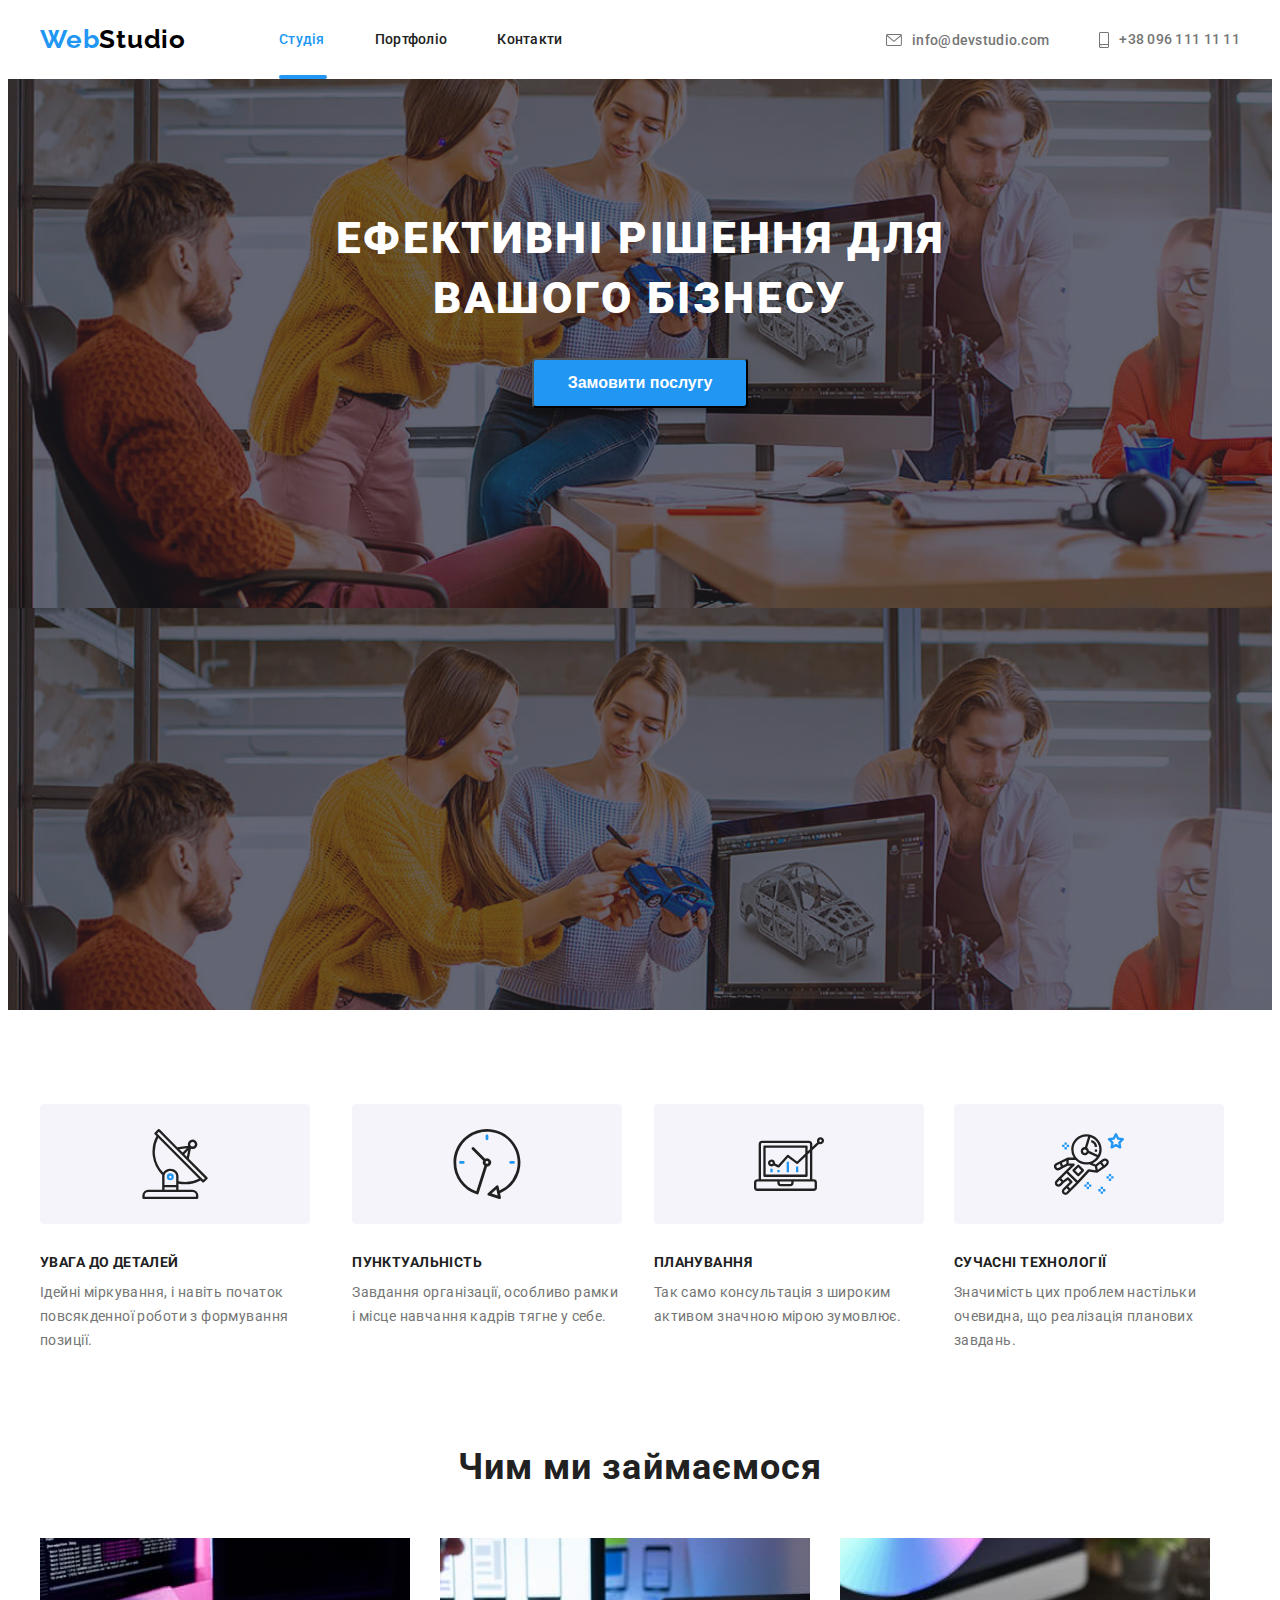
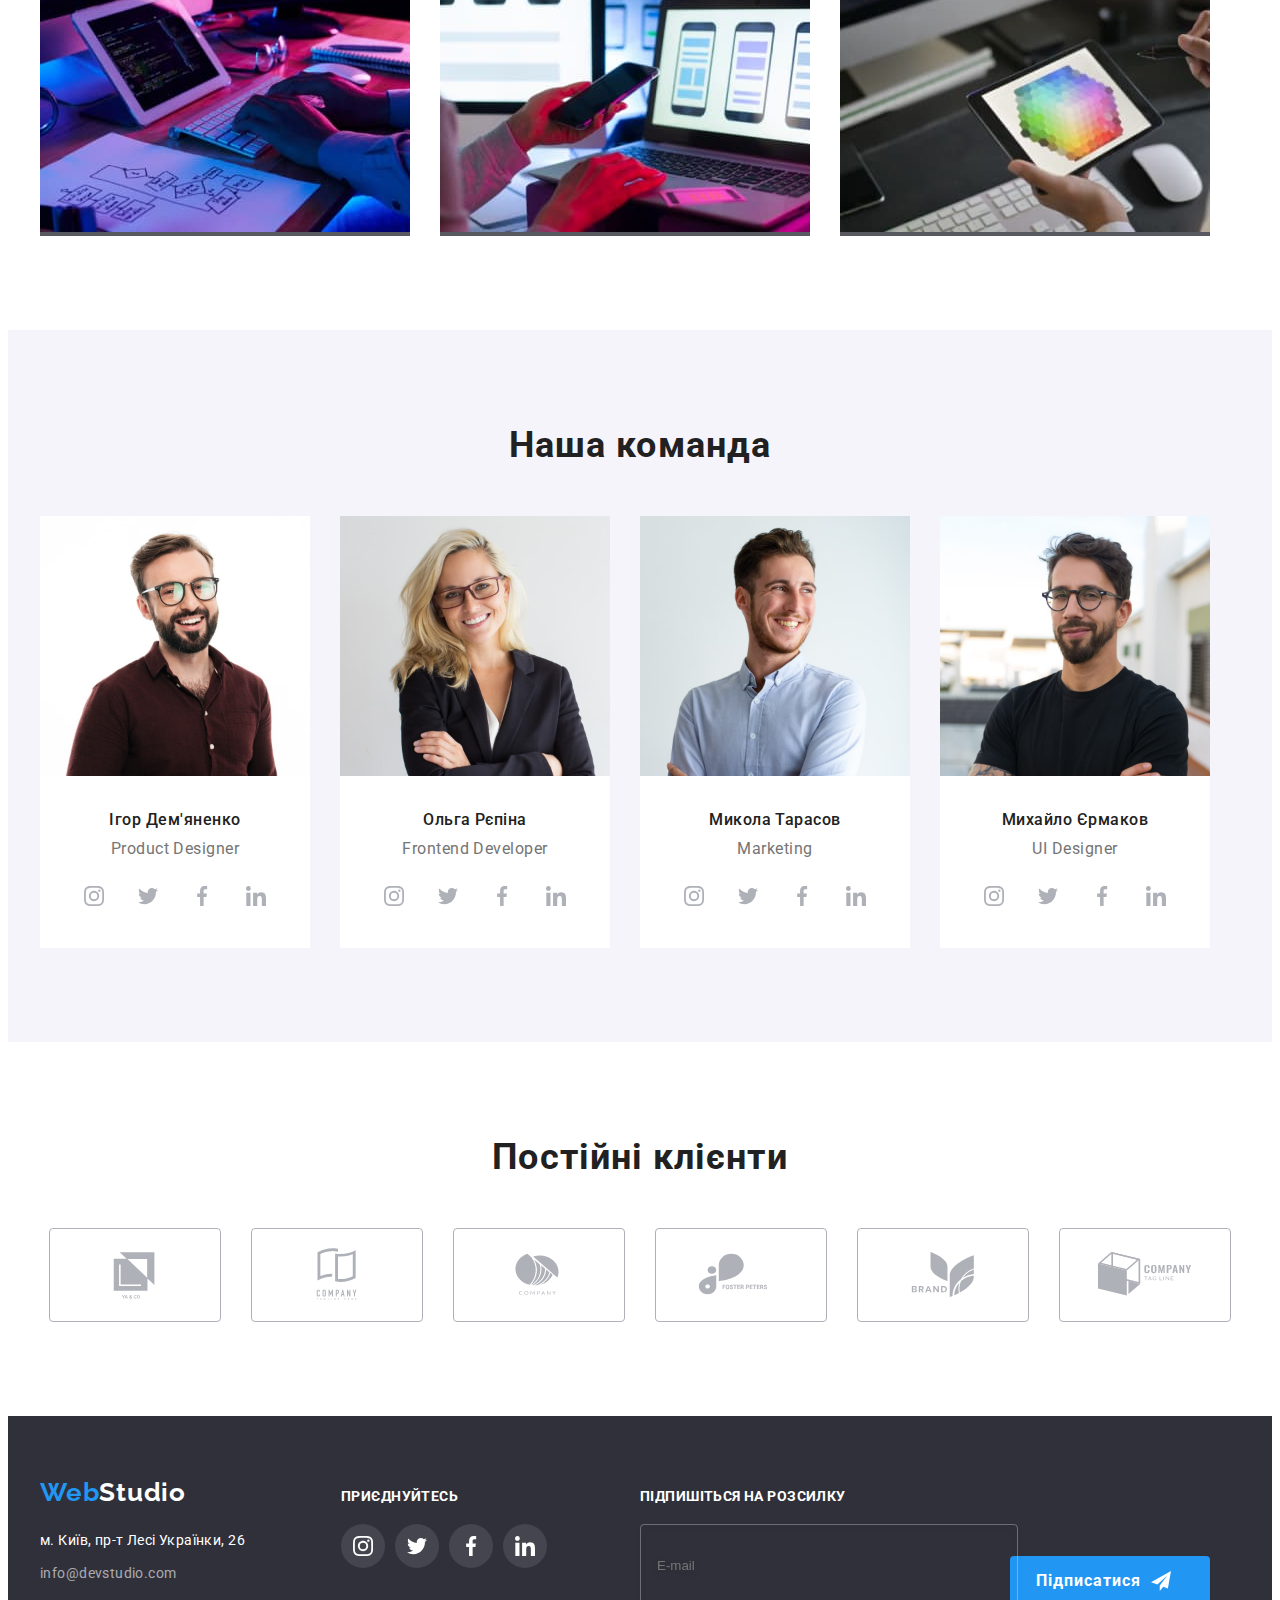
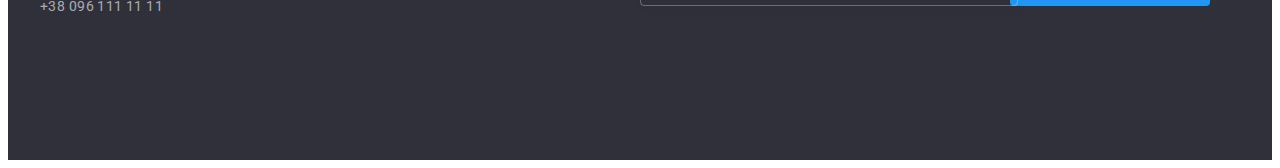
==== index.html @ cb913579 "modal form" ====
<!DOCTYPE html>
<html lang="uk">
<head>
    <meta charset="UTF-8">
    <meta http-equiv="X-UA-Compatible" content="IE=edge">
    <meta name="viewport" content="width=device-width, initial-scale=1.0">
        <title>Студія</title>
        <link rel="preconnect" href="https://fonts.googleapis.com">
        <link rel="preconnect" href="https://fonts.gstatic.com" crossorigin>
        <link href="https://fonts.googleapis.com/css2?family=Raleway:wght@700&family=Roboto:wght@400;500;700;900&display=swap" 
        rel="stylesheet">
        <!------- Modern normalize ------>
        <link rel="stylesheet" href="https://cdnjs.cloudflare.com/ajax/libs/modern-normalize/1.1.0/modern-normalize.min.css" integrity="sha512-wpPYUAdjBVSE4KJnH1VR1HeZfpl1ub8YT/NKx4PuQ5NmX2tKuGu6U/JRp5y+Y8XG2tV+wKQpNHVUX03MfMFn9Q==" crossorigin="anonymous" referrerpolicy="no-referrer" />
        <link rel="stylesheet" href="./css/style.css">
        
</head>
<body>
    <header class="general_container_header header">
        <div class="container">
                <div class="header_container"> 
                    <div class="logo_container"> 
                        <a class="logo" href="">Web<span class="logo_header">Studio</span></a>
                    </div>
                    <nav>
                        <ul class="nav_list">
                            <li class="header_nav_link"> 
                                <a href="./index.html" class="nav_link current">Студія</a></li>
                            <li class="header_nav_link">
                                <a href="./portfolio.html"class="nav_link">Портфоліо</a></li>
                            <li class="header_nav_link">
                                <a href=""class="nav_link">Контакти</a></li>
                        </ul>
                    </nav>
                        <div class="contact_container"> 
                            <a href="mailto:info@devstudio.com" class="header_mail">
                                <svg class="email_icon" width="16" height="12">
                                    <use href="./images/sssymbol-defs.svg#icon-envelopehover"><use/>
                                </svg>
                                info@devstudio.com</a>
                              <a href="tel:+380961111111" class="header_tel">
                                <svg class="smartphone_icon" width="10" height="16">
                                    <use href="./images/sssymbol-defs.svg#icon-smartphone"><use/>
                                  </svg>
                                  +38 096 111 11 11</a>
                        </div>
                </div>
        </div>
    </header>
    <main>
<section class="hero hero_section_container">
        <div class="container">
            <h1 class="hero_title">Ефективні рішення для вашого бізнесу</h1>
                <div class="container_hero_btn">
                    <button type="button" class="hero_btn" data-modal-open>Замовити послугу</button>
        </div>
    </div>
    </section>
    <section class="section_container_features">
        <div class="container">
            <h2 hidden>Особливості</h2>
                    <ul class="container_list_features" >
                    <li class="list hero_list">
                        <ul class="list">
                            <li class="icon_features_fon">
                        <svg class="icon_features" width="70" height="70">
                            <use href="./images/sssymbol-defs.svg#icon-antenna"><use/>
                          </svg>
                        </li>
                    </ul>
                            <h3 class="hero_catalogue">Увага до деталей</h3>
                            <p class="hero_description">Ідейні міркування, і навіть початок повсякденної роботи з формування позиції.</p>
                        </li>
                    <li class="list hero_list">
                        <ul class="list">
                            <li class="icon_features_fon">
                        <svg class="icon_features" width="70" height="70">
                            <use href="./images/sssymbol-defs.svg#icon-clock"><use/>
                          </svg>
                        </li>
                    </ul>
                        <h3 class="hero_catalogue">Пунктуальність</h3>
                        <p class="hero_description">Завдання організації, особливо рамки і місце навчання кадрів тягне у себе.</p>
                    </li>
                    <li class="list hero_list">
                        <ul class="list">
                            <li class="icon_features_fon">
                        <svg class="icon_features" width="70" height="70">
                            <use href="./images/sssymbol-defs.svg#icon-diagram"><use/>
                          </svg>
                        </li>
                        </ul>
                        <h3 class="hero_catalogue">Планування</h3>
                        <p class="hero_description">Так само консультація з широким активом значною мірою зумовлює.</p>
                    </li>
                    <li class="list hero_list">
                        <ul class="list">
                            <li class="icon_features_fon">
                        <svg class="icon_features" width="70" height="70">
                            <use href="./images/sssymbol-defs.svg#icon-astronaut"><use/>
                          </svg>
                        </li>
                    </ul>
                        <h3 class="hero_catalogue">Сучасні технології</h3>
                        <p class="hero_description">Значимість цих проблем настільки очевидна, що реалізація планових завдань.</p>
                    </li>
                </ul>
              </div>    
    </section>
    <section class="section_container">
        <div class="container">
                <h2 class="hero_work">Чим ми займаємося</h2>
            <ul class="list list_hero_work">
                <li class="list_hero_work_picture">
                   <div class="hero_work_thumb">
                    <img  src="./images/box_1.jpg" alt="Робочий процес" width="370" height="294">
                    <div class="overlay_studio"><p class="overlay_studio_text">Десктопні додатки</p></div>
                </div>
                </li>
                <li class="list_hero_work_picture">
                    <div class="hero_work_thumb">
                    <img src="./images/box_2.jpg" alt="Робочий процес" width="370" height="294">
                    <div class="overlay_studio"><p class="overlay_studio_text">Мобільні додатки</p></div>
                </div>
                </li>
                <li class="list_hero_work_picture">
                    <div class="hero_work_thumb">
                    <img src="./images/box_3.jpg" alt="Робочий процес" width="370" height="294">
                    <div class="overlay_studio"><p class="overlay_studio_text">Дизайнерські рішення</p></div>
                </div>
                </li>
            </ul>
        </div>
    </section>
<section class="section_container container_section_team">
    <div class="container container_team">
        <h2 class="hero_team">Наша команда</h2>
        <ul class="list list_hero_team">
            <li class="container_team_name">
                <img src="./images/img_1.jpg" alt="Працівник" width="270" height="260">
                <div class="container_about_team">
                    <h3 class="hero_team_name">Ігор Дем'яненко</h3>
                    <p class="hero_team_position">Product Designer</p>
                    <ul class="list social_network">
                        <li class="icon_soc">
                            <a class="social_link"
                            href="https://www.instagram.com"
                            target="_blank"
                            rel="noopener noreferrer"
                            aria-label="Instagram icon"
                            >
                            <svg class="socials_icon" width="20" height="20">
                                <use href="./images/sssymbol-defs.svg#icon-instagram"><use/>
                            </svg>
                        </a>
                    </li>
                    <li class="icon_soc">
                        <a class="social_link"
                            href="https://twitter.com/?lang=uk"
                            target="_blank"
                            rel="noopener noreferrer"
                            aria-label="Twitter icon"
                            >
                            <svg class="socials_icon" width="20" height="20"> 
                                <use href="./images/sssymbol-defs.svg#icon-twitter"><use/>
                            </svg>
                        </a>
                    </li>
                    <li class="icon_soc">
                        <a class="social_link"
                            href="https://www.facebook.com/campaign/landing.php?campaign_id=1600506847&extra_1=s%7Cc%7C303881997266%7Ce%7Catqc%20er%7C&placement=&creative=303881997266&keyword=atqc%20er&partner_id=googlesem&extra_2=campaignid%3D1600506847%26adgroupid%3D60825662376%26matchtype%3De%26network%3Dg%26source%3Dnotmobile%26search_or_content%3Ds%26device%3Dc%26devicemodel%3D%26adposition%3D%26target%3D%26targetid%3Dkwd-309614322922%26loc_physical_ms%3D9061016%26loc_interest_ms%3D%26feeditemid%3D%26param1%3D%26param2%3D&gclid=CjwKCAiA9qKbBhAzEiwAS4yeDVykRVFYwx1C5_49Tey_Y1slBAY74cSh2taEJXi-N8TJd7tq7RgyiRoCDEwQAvD_BwE"
                            target="_blank"
                            rel="noopener noreferrer"
                            aria-label="Facebook icon"
                            >
                            <svg class="socials_icon" width="20" height="20">
                                <use href="./images/sssymbol-defs.svg#icon-facebook"><use/>
                            </svg>
                        </a>
                    </li>
                    <li class="icon_soc">
                    <a class="social_link"
                            href="https://ua.linkedin.com"
                            target="_blank"
                            rel="noopener noreferrer"
                            aria-label="Linkedin icon"
                            >
                            <svg class="socials_icon" width="20" height="20">
                                <use href="./images/sssymbol-defs.svg#icon-linkedin"><use/>
                            </svg>
                        </a>
                     </li>
                </ul>
                </div>
            </li>
            <li class="container_team_name">
                <img src="./images/img_2.jpg" alt="Працівник" width="270" height="260">
                <div class="container_about_team">
                    <h3 class="hero_team_name">Ольга Рєпіна</h3>
                    <p class="hero_team_position">Frontend Developer</p>
                    <ul class="list social_network">
                        <li class="icon_soc">
                            <a class="social_link"
                                href="https://www.instagram.com"
                                target="_blank"
                                rel="noopener noreferrer"
                                aria-label="Instagram icon"
                                >
                                <svg class="socials_icon" width="20" height="20">
                                    <use href="./images/sssymbol-defs.svg#icon-instagram"><use/>
                                </svg>
                            </a>
                        </li>
                        <li class="icon_soc">
                            <a class="social_link"
                                href="https://twitter.com/?lang=uk"
                                target="_blank"
                                rel="noopener noreferrer"
                                aria-label="Twitter icon"
                                >
                                <svg class="socials_icon" width="20" height="20"> 
                                    <use href="./images/sssymbol-defs.svg#icon-twitter"><use/>
                                </svg>
                            </a>
                        </li>
                        <li class="icon_soc">
                            <a class="social_link"
                                href="https://www.facebook.com/campaign/landing.php?campaign_id=1600506847&extra_1=s%7Cc%7C303881997266%7Ce%7Catqc%20er%7C&placement=&creative=303881997266&keyword=atqc%20er&partner_id=googlesem&extra_2=campaignid%3D1600506847%26adgroupid%3D60825662376%26matchtype%3De%26network%3Dg%26source%3Dnotmobile%26search_or_content%3Ds%26device%3Dc%26devicemodel%3D%26adposition%3D%26target%3D%26targetid%3Dkwd-309614322922%26loc_physical_ms%3D9061016%26loc_interest_ms%3D%26feeditemid%3D%26param1%3D%26param2%3D&gclid=CjwKCAiA9qKbBhAzEiwAS4yeDVykRVFYwx1C5_49Tey_Y1slBAY74cSh2taEJXi-N8TJd7tq7RgyiRoCDEwQAvD_BwE"
                                target="_blank"
                                rel="noopener noreferrer"
                                aria-label="Facebook icon"
                                >
                                <svg class="socials_icon" width="20" height="20">
                                    <use href="./images/sssymbol-defs.svg#icon-facebook"><use/>
                                </svg>
                            </a>
                        </li>
                        <li class="icon_soc">
                        <a class="social_link"
                                href="https://ua.linkedin.com"
                                target="_blank"
                                rel="noopener noreferrer"
                                aria-label="Linkedin icon"
                                >
                                <svg class="socials_icon" width="20" height="20">
                                    <use href="./images/sssymbol-defs.svg#icon-linkedin"><use/>
                                </svg>
                            </a>
                     </li>
                </ul>
                </div>
            </li>
            <li class="container_team_name">
                <img src="./images/img_3.jpg" alt="Працівник" width="270" height="260">
                    <div class="container_about_team">
                        <h3 class="hero_team_name">Микола Тарасов</h3>
                        <p class="hero_team_position">Marketing</p>
                        <ul class="list social_network">
                            <li class="icon_soc">
                                <a class="social_link"
                                href="https://www.instagram.com"
                                target="_blank"
                                rel="noopener noreferrer"
                                aria-label="Instagram icon"
                                >
                                <svg class="socials_icon" width="20" height="20">
                                    <use href="./images/sssymbol-defs.svg#icon-instagram"><use/>
                                </svg>
                            </a>
                        </li>
                        <li class="icon_soc">
                            <a class="social_link"
                                href="https://twitter.com/?lang=uk"
                                target="_blank"
                                rel="noopener noreferrer"
                                aria-label="Twitter icon"
                                >
                                <svg class="socials_icon" width="20" height="20"> 
                                    <use href="./images/sssymbol-defs.svg#icon-twitter"><use/>
                                </svg>
                            </a>
                        </li>
                        <li class="icon_soc">
                            <a class="social_link"
                                href="https://www.facebook.com/campaign/landing.php?campaign_id=1600506847&extra_1=s%7Cc%7C303881997266%7Ce%7Catqc%20er%7C&placement=&creative=303881997266&keyword=atqc%20er&partner_id=googlesem&extra_2=campaignid%3D1600506847%26adgroupid%3D60825662376%26matchtype%3De%26network%3Dg%26source%3Dnotmobile%26search_or_content%3Ds%26device%3Dc%26devicemodel%3D%26adposition%3D%26target%3D%26targetid%3Dkwd-309614322922%26loc_physical_ms%3D9061016%26loc_interest_ms%3D%26feeditemid%3D%26param1%3D%26param2%3D&gclid=CjwKCAiA9qKbBhAzEiwAS4yeDVykRVFYwx1C5_49Tey_Y1slBAY74cSh2taEJXi-N8TJd7tq7RgyiRoCDEwQAvD_BwE"
                                target="_blank"
                                rel="noopener noreferrer"
                                aria-label="Facebook icon"
                                >
                                <svg class="socials_icon" width="20" height="20">
                                    <use href="./images/sssymbol-defs.svg#icon-facebook"><use/>
                                </svg>
                            </a>
                        </li>
                        <li class="icon_soc">
                        <a class="social_link"
                                href="https://ua.linkedin.com"
                                target="_blank"
                                rel="noopener noreferrer"
                                aria-label="Linkedin icon"
                                >
                                <svg class="socials_icon" width="20" height="20">
                                    <use href="./images/sssymbol-defs.svg#icon-linkedin"><use/>
                                </svg>
                            </a>
                         </li>
                    </ul>
                    </div>
            </li>
            <li class="container_team_name">
                <img src="./images/img_4.jpg" alt="Працівник" width="270" height="260">
                <div class="container_about_team">
                    <h3 class="hero_team_name">Михайло Єрмаков</h3>
                    <p class="hero_team_position">UI Designer</p>
                    <ul class="list social_network">
                        <li class="icon_soc">
                            <a class="social_link"
                                href="https://www.instagram.com"
                                target="_blank"
                                rel="noopener noreferrer"
                                aria-label="Instagram icon"
                                >
                                <svg class="socials_icon" width="20" height="20">
                                    <use href="./images/sssymbol-defs.svg#icon-instagram"><use/>
                                </svg>
                            </a>
                        </li>
                        <li class="icon_soc">
                            <a class="social_link"
                                href="https://twitter.com/?lang=uk"
                                target="_blank"
                                rel="noopener noreferrer"
                                aria-label="Twitter icon"
                                >
                                <svg class="socials_icon" width="20" height="20"> 
                                    <use href="./images/sssymbol-defs.svg#icon-twitter"><use/>
                                </svg>
                            </a>
                        </li>
                        <li class="icon_soc">
                            <a class="social_link"
                                href="https://www.facebook.com/campaign/landing.php?campaign_id=1600506847&extra_1=s%7Cc%7C303881997266%7Ce%7Catqc%20er%7C&placement=&creative=303881997266&keyword=atqc%20er&partner_id=googlesem&extra_2=campaignid%3D1600506847%26adgroupid%3D60825662376%26matchtype%3De%26network%3Dg%26source%3Dnotmobile%26search_or_content%3Ds%26device%3Dc%26devicemodel%3D%26adposition%3D%26target%3D%26targetid%3Dkwd-309614322922%26loc_physical_ms%3D9061016%26loc_interest_ms%3D%26feeditemid%3D%26param1%3D%26param2%3D&gclid=CjwKCAiA9qKbBhAzEiwAS4yeDVykRVFYwx1C5_49Tey_Y1slBAY74cSh2taEJXi-N8TJd7tq7RgyiRoCDEwQAvD_BwE"
                                target="_blank"
                                rel="noopener noreferrer"
                                aria-label="Facebook icon"
                                >
                                <svg class="socials_icon" width="20" height="20">
                                    <use href="./images/sssymbol-defs.svg#icon-facebook"><use/>
                                </svg>
                            </a>
                        </li>
                        <li class="icon_soc">
                        <a class="social_link"
                                href="https://ua.linkedin.com"
                                target="_blank"
                                rel="noopener noreferrer"
                                aria-label="Linkedin icon"
                                >
                                <svg class="socials_icon" width="20" height="20">
                                    <use href="./images/sssymbol-defs.svg#icon-linkedin"><use/>
                                </svg>
                            </a>
                     </li>
                    </ul>
                </div>  
            </li>
        </ul>
    </div>
</section>
<section class="container hero_section_container">
    <div>
    <h2 class="hero_team">Постійні клієнти</h2>
    <ul class="partners">
        <li class="list">
            <a class="partners_fon" href="">
            <svg class="socials_icon" width="106" height="60">
                <use href="./images/sssymbol-defs.svg#icon-Logo"><use/>
            </svg>
        </a>
        </li>
        <li class="list">
            <a class="partners_fon" href="">
            <svg class="socials_icon" width="106" height="60">
                <use href="./images/sssymbol-defs.svg#icon-Logob"><use/>
            </svg>
        </a>
        </li>
        <li class="list">
            <a class="partners_fon" href="">
            <svg class="socials_icon" width="106" height="60">
                <use href="./images/sssymbol-defs.svg#icon-Logoc"><use/>
            </svg>
        </a>
        </li>
        <li class="list">
            <a class="partners_fon" href="">
            <svg class="socials_icon" width="106" height="60">
                <use href="./images/sssymbol-defs.svg#icon-Logoy"><use/>
            </svg>
        </a>
        </li>
        <li class="list">
            <a class="partners_fon" href="">
            <svg class="socials_icon" width="106" height="60">
                <use href="./images/sssymbol-defs.svg#icon-Logod"><use/>
            </svg>
        </a>
        </li>
        <li class="list">
            <a class="partners_fon" href="">
            <svg class="socials_icon" width="106" height="60">
                <use href="./images/sssymbol-defs.svg#icon-Logoe"><use/>
            </svg>
        </a>
        </li>
    </ul>
</div>
</section>
    </main>
        <footer class="footer footer_container">
            <div class="container">
            <div class="container_socials">
                <div>
                        <div class="logo_container_footer"> 
                    <a href class="logo_footer">Web<span class="logo_footer_part">Studio</span></a>
                        </div>
                    <address>
                        <ul class="footer_adress">
                            <li class="list part_adress_li">
                                    <a class="adress list" href="https://goo.gl/maps/mPQvmjuRFqu8Kfpr9" target="_blank" 
                                    rel="noopener noreferrer nofollow"
                                    >м. Київ, пр-т Лесі Українки, 26</a>
                            </li>
                            <li class="list part_adress_li">
                                    <a class="footer_header_mail" href="mailto:info@devstudio.com">info@devstudio.com</a>
                            </li>
                                    <li class="list">
                                        <a class="footer_header_tel" href="tel:+380961111111">+38 096 111 11 11</a>
                            </li> 
                        </ul>
                    </address>
                    </div>
                        <div class="container_socials_network">
                            <p class="footer_socials">Приєднуйтесь</p>
                                <ul class="list social_network">
                                    <li class="icon_soc">
                                        <a class="social_link_footer"
                                            href="https://www.instagram.com"
                                            target="_blank"
                                            rel="noopener noreferrer"
                                            aria-label="Instagram icon"
                                            >
                                            <svg class="socials_icon_footer" width="20" height="20">
                                                <use href="./images/sssymbol-defs.svg#icon-instagram"><use/>
                                            </svg>
                                        </a>
                                    </li>
                                    <li class="icon_soc">
                                        <a class="social_link_footer"
                                            href="https://twitter.com/?lang=uk"
                                            target="_blank"
                                            rel="noopener noreferrer"
                                            aria-label="Twitter icon"
                                            >
                                            <svg class="socials_icon_footer" width="20" height="20"> 
                                                <use href="./images/sssymbol-defs.svg#icon-twitter"><use/>
                                            </svg>
                                        </a>
                                    </li>
                                    <li class="icon_soc">
                                        <a class="social_link_footer"
                                            href="https://www.facebook.com/campaign/landing.php?campaign_id=1600506847&extra_1=s%7Cc%7C303881997266%7Ce%7Catqc%20er%7C&placement=&creative=303881997266&keyword=atqc%20er&partner_id=googlesem&extra_2=campaignid%3D1600506847%26adgroupid%3D60825662376%26matchtype%3De%26network%3Dg%26source%3Dnotmobile%26search_or_content%3Ds%26device%3Dc%26devicemodel%3D%26adposition%3D%26target%3D%26targetid%3Dkwd-309614322922%26loc_physical_ms%3D9061016%26loc_interest_ms%3D%26feeditemid%3D%26param1%3D%26param2%3D&gclid=CjwKCAiA9qKbBhAzEiwAS4yeDVykRVFYwx1C5_49Tey_Y1slBAY74cSh2taEJXi-N8TJd7tq7RgyiRoCDEwQAvD_BwE"
                                            target="_blank"
                                            rel="noopener noreferrer"
                                            aria-label="Facebook icon"
                                            >
                                            <svg class="socials_icon_footer" width="20" height="20">
                                                <use href="./images/sssymbol-defs.svg#icon-facebook"><use/>
                                            </svg>
                                        </a>
                                    </li>
                                    <li class="icon_soc">
                                        <a class="social_link_footer"
                                            href="https://ua.linkedin.com"
                                            target="_blank"
                                            rel="noopener noreferrer"
                                            aria-label="Linkedin icon"
                                            >
                                            <svg class="socials_icon_footer" width="20" height="20">
                                                <use href="./images/sssymbol-defs.svg#icon-linkedin"><use/>
                                            </svg>
                                        </a>
                                    </li>
                                </ul>
                        </div>
                   
                <div class="subscription_thumb_footer">
                    <p class="subscription">Підпишіться на розсилку</p>
                    <div class="subscription_form">
                    <form  name="subscription_email_footer" autocomplete="on">
                        <div class="subscription_form_label">
                            <label class="subscription_form_field">
                                <input class="form_email" 
                                type="email" name="E-mail" 
                                placeholder="E-mail">
                        <button type="button" class="btn_subscription" data-modal-open>Підписатися
                            <a class="icon_footer_btn_link">
                                            <svg class="icon_footer_btn" width="20" height="20">
                                                <use href="./images/sssymbol-defs.svg#-iconicon-send"><use/>
                                            </svg>
                                        </a> 
                        </button>
                    </label>
                       </div>
                    </form>
                </div>
                </div>
            </div>
        </div> 
        </footer>
         <!-- Modal window -->
       <div class="backdrop is-hidden" data-modal>
        <div class="modal"><button class="modal-btn" data-modal-close>
            <svg class="footer-icon" width="24" height="24">
                <use href="./images/sssymbol-defs.svg#-iconclose-black-18dp-2-1"></use>
            </svg>
        </button>
        <strong class="title-modal-form">Залиште свої дані, ми вам передзвонимо</strong>
        <form class="modal-form" name="modal-form">
            <div class="modal-form-group" role="group">
                <label class="modal-form-label" for="user_name">Ім'я</label>
                    <div class="modal-form-wrapper">
                        <input class="modal-form-field" type="text" name="user_name" id="user_name">
                            <svg class="modal-form-field-icon" width="18" height="18">
                                <use href="./images/sssymbol-defs.svg#-iconperson-black-18dp-1"><use/>
                            </svg>
                    </div>
                    <label class="modal-form-label" for="user_phone">Телефон</label>
                    <div class="modal-form-wrapper">
                        <input class="modal-form-field" type="tel" name="user_phone" id="user_phone">
                        <svg class="modal-form-field-icon" width="18" height="18">
                            <use href="./images/sssymbol-defs.svg#-iconphone-black-18dp-1"><use/>
                        </svg>
                    </div>
                    <label class="modal-form-label" for="user_mail">Пошта</label>
                    <div class="modal-form-wrapper">
                        <input class="modal-form-field" type="mail" name="user_mail" id="user_mail">
                        <svg class="modal-form-field-icon" width="18" height="18">
                            <use href="./images/sssymbol-defs.svg#-iconemail-black-18dp-1"><use/>
                        </svg>
                    </div>
                    <label class="modal-form-label" for="user_message">Коментар</label>
                    <textarea class="modal-form-message" name="user_message" id="user_message" cols="30" rows="10"></textarea>
            </div>
            <div class="modal-group-agreement" role="group">
                <input class="form-checkbox" type="checkbox" id="user_agreement">
            <div class="modal-form-agreement" role="group">
                <label class="modal-form-agreement-discription" for="user_agreement">Погоджуюся з розсилкою та приймаю <a class="modal-form-agreement-link" href="">Умови договору</a> </label>
            </div>
      
            <button type="submit" class="modal-form-btn">Відправити</button>
   
        </form>
    </div>
       </div>
       <body>
        <!-- Вся твоя розмітка, включно з розміткою модалки -->
      
        <!-- Ставимо перед закриваючим тегом body -->
        <script src="./js/modal.js"></script>
      </body>
</html>
---- css/style.css ----
:root {
    --main-title-color: #FFFFFF;
    --button-color: #2196F3;
    --secondary-button-color: #F5F4FA;
    --secondary-title-color: #757575;
    --hero-background: #2F303A;
    --hero-catalogue: #212121;
    --footer-color:rgba(255, 255, 255, 0.6);
    --main-color:#000000;
}
body {
    font-family: 'Raleway', sans-serif;
    font-family: 'Roboto', sans-serif;
}
.container {
    width: 1200px;
    padding-right: 15px;
    padding-left: 15px;
    margin-left: auto;
    margin-right: auto;
}
.logo {
    font-family: 'Raleway';
    font-weight: 700;
    font-size: 26px;
    line-height: calc(31/26);
    letter-spacing: 0.03em;
    color: var(--button-color);
    text-decoration: none;
}
.logo_header {
    color: var(--main-color);
    text-decoration: none;
    align-items: center;
}
.logo_container {
    display: flex;
    align-items: center;
    margin-right: 93px;
    margin-left: 0;

}
h1,
h2, 
h3,
h4, 
h5, 
h6, 
p {
margin: 0;
}
ul {
    margin: 0;
    border: 0;
}
.nav_list {
    display: flex;
    align-items: center;
    gap: 50px;
    font-weight: 500;
    font-size: 14px;
    line-height: 1.14;
    letter-spacing: 0.02em;
    color: var(--hero-catalogue);
    list-style: none;
    text-decoration: none;
    margin: 0;
    padding-left: 0;

}
.nav_item {
    font-weight: 500;
    font-size: 14px;
    line-height: 1.14;
    letter-spacing: 0.02em;
    color: var(--hero-catalogue);
    list-style: none;
    text-decoration: none;
    margin: 0;
    border: 0;
}
.nav_link {
    font-weight: 500;
    font-size: 14px;
    line-height: 1.14;
    letter-spacing: 0.02em;
    color: var(--hero-catalogue);
    list-style: none;
    text-decoration: none;
    margin: 0;
    position: relative;
    transition-property: color;
    transition-duration: 250ms;
    transition-timing-function: cubic-bezier(0.4, 0, 0.2, 1);
    transition-delay: 0ms;
}
.nav_link:hover, .nav_link:focus {
    color: var(--button-color);
}
.current {
    position: relative;
    color: #2196F3;
}
.current::after {
    content: '';
    position: absolute;
    left: 0;
    bottom: -32px;
    display: block;
    width: 106%;
    height: 4px;
    border-radius: 2px;
    background-color: #2196F3;
    transition-property: transform, opacity;
    transition-duration: 250ms;
    transition-timing-function: cubic-bezier(0.4, 0, 0.2, 1);
    transition-delay: 0ms;
}
.link_prtfl:visited::before {
    content: '';
    position: absolute;
    left: 50%;
    margin-top: 28px;
    transform: translateX(-50%) scaleX(0.3);
  
    width: 106%;
    height: 4px;
    border-radius: 2px;
    background-color: #2196F3;
}
.header_tel {
    font-weight: 500;
    font-size: 14px;
    line-height: 1.14;
    letter-spacing: 0.02em;
    color: var(--secondary-title-color);
    text-decoration: none;
    display: flex;
    align-items: center;
    gap: 10px;
    transition-property: color;
    transition-duration: 250ms;
    transition-timing-function: cubic-bezier(0.4, 0, 0.2, 1);
    transition-delay: 0ms;
}
.header_mail {
    font-weight: 500;
    font-size: 14px;
    line-height: calc(16/14);
    letter-spacing: 0.02em;
    color: var(--secondary-title-color);
    text-decoration: none;
    display: flex;
    align-items: center;
    gap: 10px;
    transition-property: color;
    transition-duration: 250ms;
    transition-timing-function: cubic-bezier(0.4, 0, 0.2, 1);
    transition-delay: 0ms;
}
.header_mail:hover, .header_mail:focus {
    color: var(--button-color);
}

.header_tel:hover, .header_tel:focus {
        color: var(--button-color);
    }
.contact_container {
    display: flex;
    align-items: center;
    margin-left: auto;
    gap: 50px;
    align-items: left;
}
.general_container_header {
    padding-top: 24px;
    padding-bottom: 24px;
    display: flex;
    align-items: center;
}
.header_container {
    display: flex;
    align-items: center;
}
.header {
    position: fixed;
    top: 0;
    left: 0;
    width: 100%;
    background-color: var(--main-title-color);
    z-index: 10;
}


/*Hero section*/

.hero_section_container {
    padding-top: 94px;
    padding-bottom: 94px;
}
.hero_btn { 
    min-width: 216px;
    min-height: 50px;
    font-family: 'Roboto' sans-serif;
    font-weight: 700;
    font-size: 16px;
    line-height: calc(30/16);
    display: flex;
    text-align: center;
    align-items: center;
    color: var(--main-title-color);
    background: var(--button-color);
    box-shadow: 0px 4px 4px rgba(0, 0, 0, 0.25);
    border-radius: 4px;
    cursor: pointer;
    display: block;
    margin: 0 auto;
    transition-property: color border;
    transition-duration: 250ms;
    transition-timing-function: cubic-bezier(0.4, 0, 0.2, 1);
    transition-delay: 0ms;
}
.hero_btn:hover, .hero_btn:focus  {
    border-color: var(--main-title-color);
    color: var(--main-title-color);
}
.hero_btn:hover, .hero_btn:focus {
    box-shadow: 0px 4px 4px 0px rgba(0, 0, 0, 0.25); 
}
.hero {
    background: var(--hero-background);
    padding: 200px 0;
    max-width: 1600px;
    height: 602px;
    margin-left: auto;
    margin-right: auto;
    background-image: 
    url('../images/img_general.jpg');
    background-position: center;
    background: rgb(47,48,58);
    background-image: linear-gradient(rgba(47,48,58,0.4),rgba(47,48,58,0.4)), url(../images/Img_general.jpg);
}
.hero_title {
    font-weight: 900;
    font-size: 44px;
    line-height: calc(60/44);
    text-align: center;
    letter-spacing: 0.06em;
    text-transform: uppercase;
    color: var(--main-title-color);
    margin-right: 237px;
    margin-left: 237px;
    margin-bottom: 30px;
}


/*----------Section Features---------------*/
.section_container_features {
    padding-top: 94px;
    padding-bottom: 0;
}
.hero_list {
    min-width: 270px;
    align-content: flex-start;
}
.hero_catalogue {
    margin-bottom: 10px;
    font-weight: 700;
    font-size: 14px;
    line-height: calc(16/14);
    letter-spacing: 0.03em;
    text-transform: uppercase;
    color: var(--hero-catalogue)
}
    
.container_list_features { 
    display: flex;
    justify-content: space-between;
    gap: 30px;
    padding-left: 0;
}

.hero_description {
    font-weight: 400;
    font-size: 14px;
    line-height: calc(24/14);
    letter-spacing: 0.03em;
    color: var(--secondary-title-color);
}
/*--------Section work process--------------*/
.section_container {
    padding-top: 94px;
    padding-bottom: 94px;
}
.hero_work {
    margin-bottom: 50px;
    font-weight: 700;
    font-size: 36px;
    line-height: calc(42/36);
    text-align: center;
    letter-spacing: 0.03em;
    color: var(--hero-catalogue);
}
.hero_work_thumb {
    position: relative;
    overflow: hidden;
}
.overlay_studio_text {
    position: absolute;
    left: 0%;
    top: 224px;
    transform: translateY(100%);
    width: 370px;
    height: 70px;
    background-color: rgb(47, 48, 58, 0.8);
    
    display: flex;
    align-items: center;
    justify-content: center;
    font-family: 'Roboto';
    font-style: normal;
    font-weight: 700;
    font-size: 14px;
    line-height: calc(16/14);
    text-align: center;
    letter-spacing: 0.03em;
    text-transform: uppercase;
    color: #FFFFFF;
    user-select: none;
    transition-property: transform;
    transition-duration: 250ms;
    transition-timing-function: cubic-bezier(0.4, 0, 0.2, 1);
    transition-delay: 0ms;
}

.list_hero_work_picture:hover .overlay_studio_text {
    transform: translateY(0);
}

/*--------Section Team--------------*/
.container_about_team {
    padding-bottom: 30px;
    padding-top: 30px;
}
.hero_team {
    margin-bottom: 50px;
    font-weight: 700;
    font-size: 36px;
    line-height: calc(42/36);
    text-align: center;
    letter-spacing: 0.03em;
    color: var(--hero-catalogue);

}
.hero_team_name {
    padding-bottom: 10px;
    font-weight: 500;
    font-size: 16px;
    line-height: calc(19/16);
    text-align: center;
    letter-spacing: 0.03em;
    color: var(--hero-catalogue);
}
.list_hero_work {
    gap: 30px;
}
.hero_team_position{
    font-weight: 400;
    font-size: 16px;
    line-height: calc(19/16);
    text-align: center;
    letter-spacing: 0.03em;
    color: var(--secondary-title-color);
}
.list_hero_team {
    gap: 30px;
}
/*------------FOOTER--------------*/
.footer {
    background-color: var(--hero-background);
}
.logo_footer {
    font-family: 'Raleway';
    font-weight: 700;
    font-size: 26px;
    line-height: calc(31/26);
    letter-spacing: 0.03em;
    color: var(--button-color);
    text-decoration: none;
}
.logo_footer_part {
    color: var(--main-title-color);
    text-decoration: none;
    list-style: none;
    text-decoration: none;
}
.part_adress_li {
    margin-bottom: 9px;
    display: inline-block;
}
.footer_adress {
    padding-left: 0;
    min-width: 231px;
}
.footer_container {
    padding-top: 60px;
    padding-bottom: 60px;
    min-width: 231px;
    min-height: 81px;
    display: flex;

}
.adress {
    font-style: normal;
    font-weight: 400;
    font-size: 14px;
    line-height: calc(24/14);
    letter-spacing: 0.03em;
    color: var(--main-title-color);
    text-decoration: none;
    transition-property: color;
    transition-duration: 250ms;
    transition-timing-function: cubic-bezier(0.4, 0, 0.2, 1);
    transition-delay: 0ms;

}
.footer_header_mail {
    font-style: normal;
    font-weight: 400;
    font-size: 14px;
    line-height: calc(24/14);
    letter-spacing: 0.03em;
    color: var(--footer-color);
    text-decoration: none;
    transition-property: color;
    transition-duration: 250ms;
    transition-timing-function: cubic-bezier(0.4, 0, 0.2, 1);
    transition-delay: 0ms;
}
.footer_header_tel {
    font-style: normal;
    font-weight: 400;
    font-size: 14px;
    line-height: calc(24/14);
    letter-spacing: 0.03em;
    color: var(--footer-color);
    text-decoration: none;
    transition-property: color;
    transition-duration: 250ms;
    transition-timing-function: cubic-bezier(0.4, 0, 0.2, 1);
    transition-delay: 0ms;
}
.logo_container_footer {
    padding-left: 0;
    margin-bottom: 20px;
    display: flex;
}
.list {
    list-style: none;
    padding: 0;
    display: flex;
    flex-wrap: wrap;
}
.img {
    display: block;
}
.btn_prtfl {
    padding-bottom: 6px;
    padding-top: 6px;
    padding-left: 22px;
    padding-right: 22px;
    border: navajowhite;
    font-family: 'Roboto';
    font-weight: 500;
    font-size: 16px;
    line-height: calc(26/16);
    text-align: center;
    letter-spacing: 0.03em;
    cursor: pointer;
    background: var(--secondary-button-color);
    border-radius: 4px;
    display: inline;
    align-items: center;
    cursor: pointer;
    border-color: none;
    transition: color 250ms cubic-bezier(0.4, 0, 0.2, 1), background-color 250ms cubic-bezier(0.4, 0, 0.2, 1);
}
.btn_prtfl:hover, .btn_prtfl:focus {
    background: var(--button-color);
    color: var(--main-title-color) 
}
.link_btn_prtfl:hover, .link_btn_prtfl:focus {
    display: block;
    box-shadow: 0px 4px 4px 0px rgba(0, 0, 0, 0.25);
}
.link_btn_prtfl {
    text-decoration: none; 
    transition: box-shadow 250ms cubic-bezier(0.4, 0, 0.2, 1);
}
.container_work_card:hover, .container_work_card:focus {
    display: block;
    box-shadow: 0px 4px 4px 0px rgba(0, 0, 0, 0.25); 
}
.about_work {
    position: relative;
    overflow: hidden;
}
.overlay_prtfl {
    position: absolute;
    top: 0;
    left: 0;
    transform: translateY(100%);
    width: 100%;
    height: 100%;
    background-color: rgb(33, 150, 243, 0.9);
    backdrop-filter:blur (2px);
    padding-left: 24px;
    padding-right: 24px;
    display: flex;
    align-items: center;
    color: var(--main-title-color);
    font-family: 'Roboto';
    font-style: normal;
    font-weight: 400;
    font-size: 18px;
    line-height: calc(28/18);
    letter-spacing: 0.03em;
    transition-property: transform;
    transition-duration: 250ms;
    transition-timing-function: cubic-bezier(0.4, 0, 0.2, 1);
    transition-delay: 0ms;

}
.container_work:hover .overlay_prtfl {
    transform: translateY(0);
}
.container_work_card {
    text-decoration: none; 
    transition: box-shadow 250ms cubic-bezier(0.4, 0, 0.2, 1);
}
.essential {
    padding-top: 94px;
    padding-bottom: 94px;
}
.button_container {
    margin-bottom: 50px;
    gap: 8px;
    display: flex;
    justify-content: center;
    
}
.title_work {
    margin-bottom: 4px;
    font-size: 18px;
    line-height: calc(36/18);
    letter-spacing: 0.06em;
    color: var(--hero-catalogue);
    transition-property: color;
    transition-duration: 250ms;
    transition-timing-function: cubic-bezier(0.4, 0, 0.2, 1);
    transition-delay: 0ms;
}
.type_work {
    font-weight: 400;
    font-size: 16px;
    line-height: calc(30/16);
    letter-spacing: 0.03em;
    color: var(--secondary-title-color);
}
.title_work:hover, .title_work:focus 
{
    color: var(--button-color);
}
.prtfl_container {
    gap: 30px;
}
.adress:hover,:focus {
    color: var(--button-color);
}
.footer_header_mail:hover, .footer_header_mail:focus {
    color: var(--button-color);
}
.footer_header_tel:hover, .footer_header_tel:focus {
    color: var(--button-color);
}
.prtfl_container_work {
    padding-top: 20px;
    padding-bottom: 20px;
    padding-left: 24px;
    padding-right: 24px;
}
.container_work {
    border-bottom: 1px;
    border-top: 1px;
    border-left: 1px;
    border-right: 1px;
    border-style: solid;
    border-color: #EEEEEE;

}
.container_work_prtfl {
    border-bottom: 1px;
    border-top: 0px;
    border-left: 0px;
    border-right: 0px;
    border-style: solid;
    border-color: #ECECEC;  
}
.overlay {
    max-width: 1600px;
    height: 602px;
    margin-left: auto;
    margin-right: auto;
    background-image: 
    url('../images/img_general.jpg');
   background-position: center;  
}
.features_icon {
    width: 270px;
    height: 120px;
    background: #F5F4FA;
    border-radius: 4px;
}
.smartphone_icon {
    fill: currentColor;
}
.email_icon {
    fill: currentColor;
}
.social_network {
    margin-top: 16px;
    display: flex;
    justify-content: center;
    align-items: center;
    gap: 10px;
}

/* ФОН */

.social_link {
    display: flex;
    justify-content: center;
    align-items: center;
    width: 44px;
    height: 44px;
    border-radius: 50%; 
    background-color: #FFFFFF;
    transition: border-color 250ms cubic-bezier(0.4, 0, 0.2, 1), fill 250ms cubic-bezier(0.4, 0, 0.2, 1), background-color 250ms cubic-bezier(0.4, 0, 0.2, 1);
}
/*a ФОН */
.social_link:focus,  .socials_icon:focus {fill: #FFFFFF;
    border-radius: 50%;
    background-color:#2196F3; 
}
.social_link:focus .social_link { fill: #FFFFFF;
    border-radius: 50%;
    background-color:#2196F3;
}
.social_link:hover .social_link {
    fill: #FFFFFF;
    border-radius: 50%;
    background-color:#2196F3;
}
.social_link:hover .socials_icon {fill: #FFFFFF;
}
.social_link:focus .socials_icon {fill: #FFFFFF;
}
.socials_link:focus .icon_soc {fill: #FFFFFF;
    background-color:#2196F3;
}
.icon_soc:hover .social_link {fill: #FFFFFF;
    border-radius: 50%;
    background-color:#2196F3;
}
.icon_soc:focus .social_link {fill: #FFFFFF;
    border-radius: 50%;
    background-color:#2196F3;
}
.socials_icon {fill: #AFB1B8;
    justify-content: center;
    align-items: center;
    display: flex;
    transition:fill 250ms cubic-bezier(0.4, 0, 0.2, 1), background-color 250ms cubic-bezier(0.4, 0, 0.2, 1);
}
.icon_features {
    display: flex;
    justify-content: center;
    align-items: center;
    padding-left: 0px;
}
.icon_features_fon {
    display: flex;
    justify-content: center;
    align-items: center;
    width: 270px;
    height: 120px;
    background-color: #F5F4FA;
    gap: 30px;
    margin-bottom: 30px;
    border-radius: 4px;
}

.partners {
    display: flex;
    justify-content: center;
    align-items: center;
    gap: 30px;
    margin-left: 0;
    padding-left: 0;
}
.partners_fon {
    display: flex;
    width: 170px;
    height: 92px;
    border: 1px solid #AFB1B8;
    border-radius: 4px;
    justify-content: center;
    align-items: center;
    padding-right: 0;
    margin-right: 0;
    cursor: pointer;
    transition: border-color 250ms cubic-bezier(0.4, 0, 0.2, 1), fill 250ms cubic-bezier(0.4, 0, 0.2, 1);
}
.card_partners {
    display: flex;
}

/*.socials_icon:hover, .socials_icon:focus {
    fill: #2196F3; 
    border-color: #2196F3; 
}
.socials_icon:focus, .socials_icon:hover {
    fill: #2196F3; 
    border-color: #2196F3; 
} */

.partners_fon:hover, .socials_icon {
    border-color: #2196F3; 
}
.partners_fon:focus, .socials_icon {
    border-color: #2196F3; 
}
.partners_fon:hover .socials_icon {
    fill: #2196F3; 
    border-color: #2196F3; 
}
.partners_fon:focus .socials_icon {
    fill: #2196F3; 
    border-color: #2196F3; 
}
.footer_socials {
    font-family: 'Roboto';
    font-style: normal;
    font-weight: 700;
    font-size: 14px;
    line-height: 16px;
    letter-spacing: 0.03em;
    text-transform: uppercase;
    color: #FFFFFF;
    display: flex;
    margin-bottom: 20px;
}
.container_socials {
    display:inline-flex;
    align-items:baseline;
    justify-content: center;
}
.container_socials_network {
    margin-left: 70px;
    margin-top: 12px;
}
.socials_icon_footer {
    fill: #FFFFFF;
}
.social_link_footer {
    display: flex;
    justify-content: center;
    align-items: center;
    width: 44px;
    height: 44px;
    border-radius: 50%; 
    background-color: rgba(255,255,255,0.1);
    transition-property: fill, background-color;
    transition-duration: 250ms;
    transition-timing-function: cubic-bezier(0.4, 0, 0.2, 1);
    transition-delay: 0ms;
}
.social_link_footer:focus,  .socials_icon_footer:focus {fill: #FFFFFF;
    border-radius: 50%;
    background-color:#2196F3; 
}
.social_link_footer:hover .socials_icon_footer {fill: #FFFFFF;
}
.social_link_footer:focus .socials_icon_footer {fill: #FFFFFF;
}
.icon_soc:hover .social_link_footer {fill: #FFFFFF;
    border-radius: 50%;
    background-color:#2196F3;
}
.icon_soc:focus .social_link_footer {fill: #FFFFFF;
    border-radius: 50%;
    background-color:#2196F3;
}
.container_section_team {
    background-color: #F5F4FA;
}
.container_team_name {
    background-color: #FFFFFF;
    transition-property: box-shadow;
    transition-duration: 250ms;
    transition-timing-function: cubic-bezier(0.4, 0, 0.2, 1);
    transition-delay: 0ms;
}

.container_team_name:focus,  .container_team_name:hover {
    box-shadow: 0px 4px 4px 0px rgba(0, 0, 0, 0.25);
}
.hero_section_container_client {
    padding-top: 94px;
    padding-bottom: 94px;
}
.icon_soc {
    transition-property: color, background-color;
    transition-duration: 250ms;
    transition-timing-function: cubic-bezier(0.4, 0, 0.2, 1);
    transition-delay: 0ms;
}
.socials_icon_footer {
    transition-property: color, background-color;
    transition-duration: 250ms;
    transition-timing-function: cubic-bezier(0.4, 0, 0.2, 1);
    transition-delay: 0ms;
}
html {
    scroll-behavior: smooth;
}
.subscription {
margin-top: 0;
font-family: 'Roboto';
font-style: normal;
font-weight: 700;
font-size: 14px;
line-height: 16px;
letter-spacing: 0.03em;
text-transform: uppercase;
color: #FFFFFF;

}
.btn_subscription {
    background-color: var(--button-color);
    color: var(--main-title-color);
    font-family: 'Roboto';
    font-style: normal;
    font-weight: 700;
    font-size: 16px;
    line-height: calc(30/16);
    letter-spacing: 0.06em;
    margin-right: 0;
    width: 200px;
    height: 50px;
    display: flex;
    align-items: center;
    justify-content: center;
    margin-left: 370px;
    margin-top:-50px;
    border-radius: 4px;
    border: none;
    padding-top: 10px;
    padding-left: 28px;
    padding-bottom: 10px;
  padding-right: 28px;
}
.btn_subscription:hover, .btn_subscription:focus {
    box-shadow: 0px 4px 4px 0px rgba(0, 0, 0, 0.25);
}
.subscription_thumb_footer {
    display:block;
    margin-right: 0;
    margin-bottom: 94px;
    padding-left: 0;
    padding: 0;
    margin-left: 93px;
}
.subscription_email_footer {
    display: flex;
    margin-right: 0;
}
.form_email {
    width: 358px;
    height: 50px;
    margin-top: 20px;
    outline: unset;
    color: var(--main-title-color);
    border: 1px solid rgba(255, 255, 255, 0.3);
    filter: drop-shadow(0px 4px 4px rgba(0, 0, 0, 0.15));
    border-radius: 4px;
    background-color: transparent;
    padding-top: 15px;
    padding-left: 16px;
    padding-bottom: 15px;
}
.label-email {
   position: absolute;
    font-family: 'Roboto';
    font-style: normal;
    font-weight: 400;
    font-size: 16px;
    line-height: calc(20/16);
    display: flex;
    align-items: center;
    letter-spacing: 0.03em;
    color: rgba(255, 255, 255, 0.6);
  
}

.subscription_form {
    display: flex;
    align-content: center;
    gap: 12px;
    position: relative;
}
.icon_footer_btn {
    margin-left: 10px;
    margin-right: 13px;
    display: flex;
    margin-top: 13px;
    margin-bottom: 13px;

}

/*--------Modal window-------------*/
.backdrop {
    position: fixed;
    top: 0;
    left: 0;
    width: 100%;
    height: 100%;
    background-color: rgba(25, 28, 38, 0.4);
    z-index: 100;
    transition: opacity 250ms cubic-bezier(0.4, 0, 0.2, 1), visibility 250ms cubic-bezier(0.4, 0, 0.2, 1) linear;
}
.backdrop.is-hidden {
    opacity: 0;
    visibility: hidden;
    pointer-events: none;
}
.modal {
    position: absolute;
    top: 50%;
    left: 50%;
    transform: translateX(-50%) translateY(-50%);
    width: 528px;
    min-height: 581px;
    background-color: var(--main-title-color);
    box-shadow: (0px 4px 4px rgba(0, 0, 0, 0.25));
    transition-property: opacity;
    transition-duration: 250ms;
    transition-timing-function: cubic-bezier(0.4, 0, 0.2, 1);
    transition-delay: 0ms;

}
.modal-btn {
    position: absolute;
    top: 8px;
    right: 8px;
    width: 30px;
    height: 30px;
    background-color: transparent;
    border-radius: 50%;
    border: 1px solid rgba(0, 0, 0, 0.1);
    display: inline-flex;
    align-items: center;
    justify-content: center;
    cursor: pointer;
    transition-property: transform;
    transition-duration: 250ms;
    transition-timing-function: cubic-bezier(0.4, 0, 0.2, 1);
    transition-delay: 0ms;
   
}
.modal-icon {
    fill: #000000;
}
.backdrop.is-hidden .modal {
    opacity: 0;
    transform:translateX(-50%) translateY(-70%);
}
.title-modal-form {
    display: flex;
    font-weight: 700;
    font-size: 20px;
    line-height: 23px;
    text-align: center;
    letter-spacing: 0.03em;
    color: #212121;
    align-items: center;
    justify-content: center;
    margin-left: 41px;
    margin-right: 39px;
    margin-top: 34px;
}

.modal-form-label {
    display: block;
    font-size: 12px;
    line-height: calc(14/12);
    letter-spacing: 0.01em;
    color: #757575;
}
.modal-form-field {
    width: 448px;
    height: 40px;
    border: 1px solid;
    color: rgb(33, 33, 33, 0.2);
    border-radius: 4px;
    padding-left: 42px;
    padding-right: 42px;
    transition-property: border-color, box-shadow;
    transition-duration: 250ms, 250ms;
    transition-timing-function: cubic-bezier(0.4, 0, 0.2, 1);
    transition-delay: 0ms;

}
.modal-form-field:focus {
    border-color: var(--button-color);
    box-shadow: 0px 4px 4px rgba(0, 0, 0, 0.25);
}
.modal-form-wrapper {
    position: relative;
  
}
.modal-form-field-icon {
    display: flex;
    justify-content: center;
    top: 50%;
    left: 0;
    transform: translateY(-50%);
    transition-property: fill;
    transition-duration: 250ms;
    transition-timing-function: cubic-bezier(0.4, 0, 0.2, 1);
    transition-delay: 0ms;
    position: absolute;
}
.modal-form-field-icon + .modal-form-field:focus {
fill: var(--button-color);
}
.modal-form-message {
    width: 100%;
    height: 120px;
    border: 1px solid rgba(33, 33, 33, 0.2);
    border-radius: 4px;
    transition-property: border-color, box-shadow;
    transition-duration: 250ms, 250ms;
    transition-timing-function: cubic-bezier(0.4, 0, 0.2, 1);
    transition-delay: 0ms;
    padding-top: 12px;
    padding-bottom: 12px;
    padding-left: 16px;
    padding-right: 16px;
    display: block;
}
.modal-form-message:focus {
    border-color: var(--button-color);
    box-shadow: 0px 4px 4px rgba(0, 0, 0, 0.25);
}
.modal-form-group {
    margin-top: 12px;
    margin-left: 41px;
    margin-right: 39px;
    margin-bottom: 22px;
    gap: 10px;

}
.modal-group-agreement {
    display: flex;
    align-items: center;
    gap: 10px;
    justify-content: center;
}
.modal-form-agreement-discription {
    font-weight: 400;
    font-size: 14px;
    line-height: calc(24/14);
    letter-spacing: 0.03em;
    color: #757575;
    margin-top: 22px;
    transition-property: color;
    transition-duration: 250ms, 250ms;
    transition-timing-function: cubic-bezier(0.4, 0, 0.2, 1);
    transition-delay: 0ms;
    display: flex;
    align-items: center;
}
.modal-form-agreement-discription:focus {
    color: var(--button-color);
}
.modal-form-agreement-link {
    color: var(--button-color);
}

.form-checkbox {
    appearance: none;
}
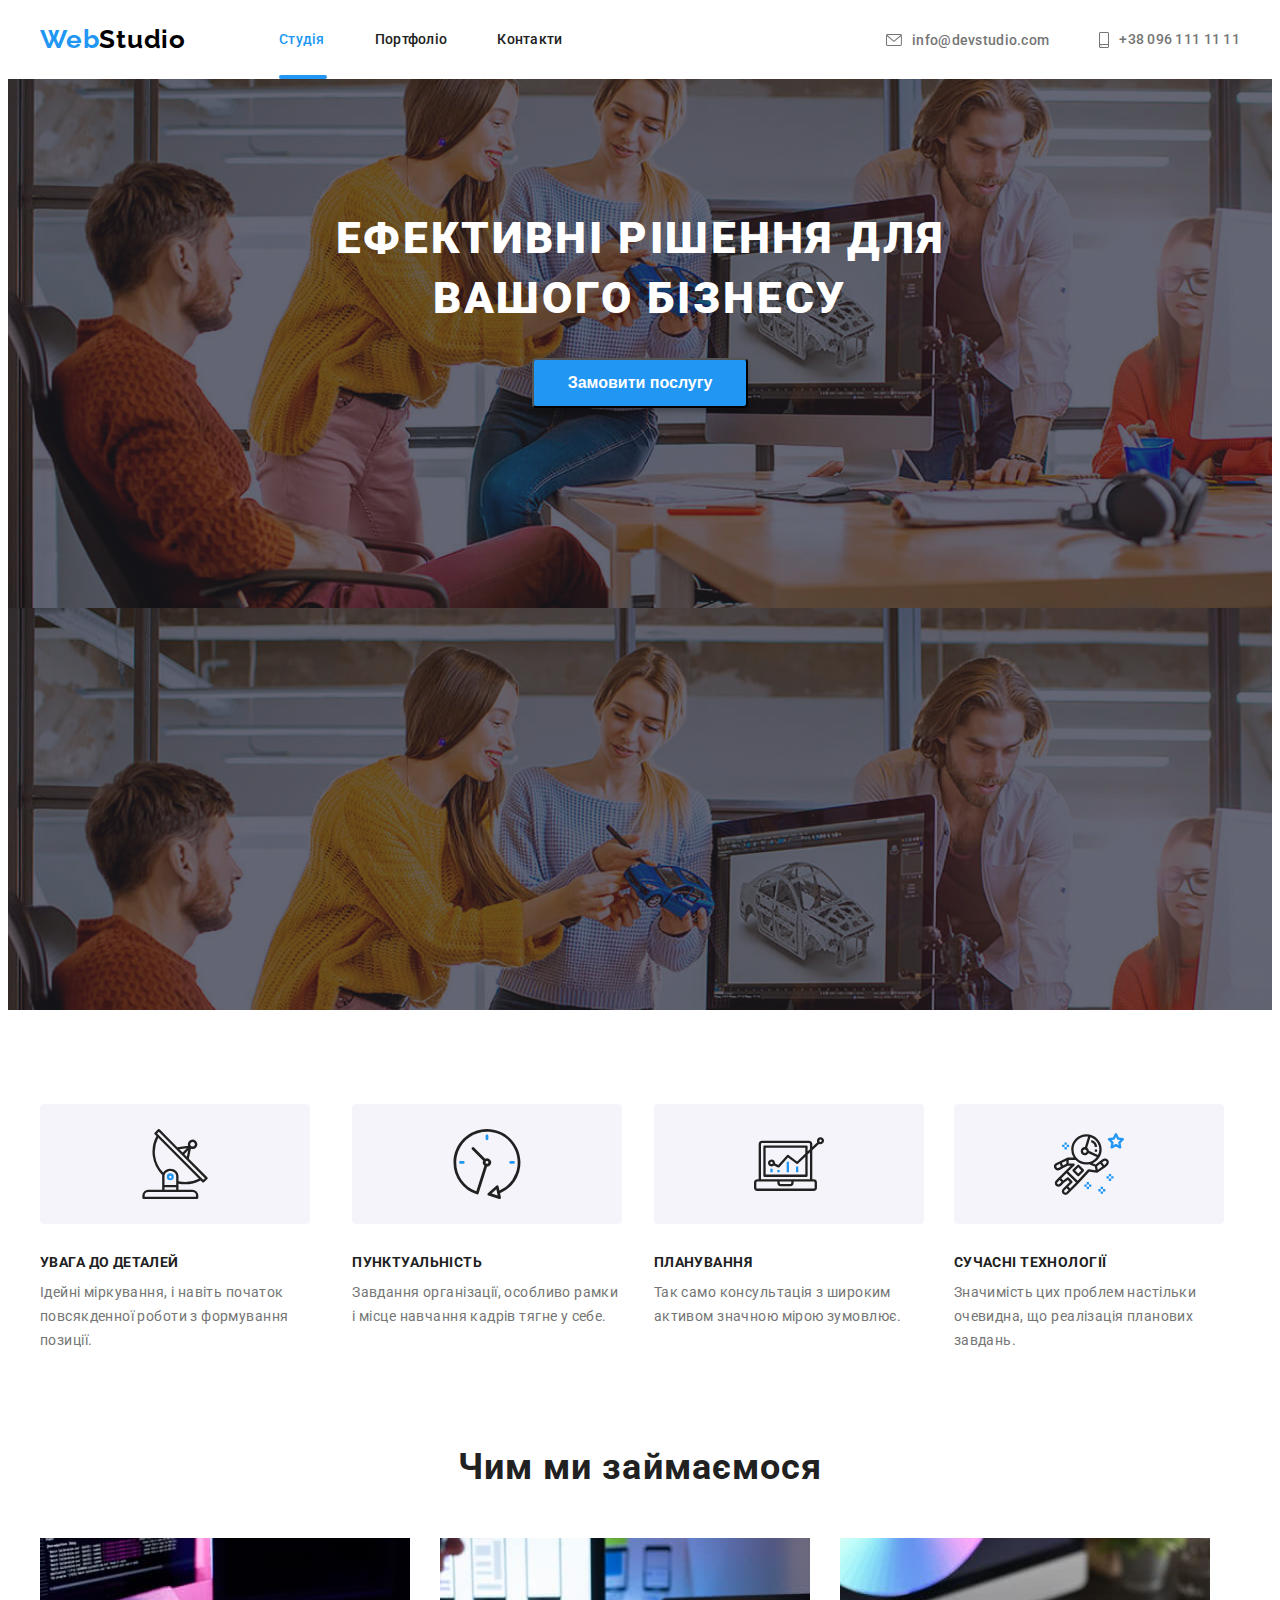
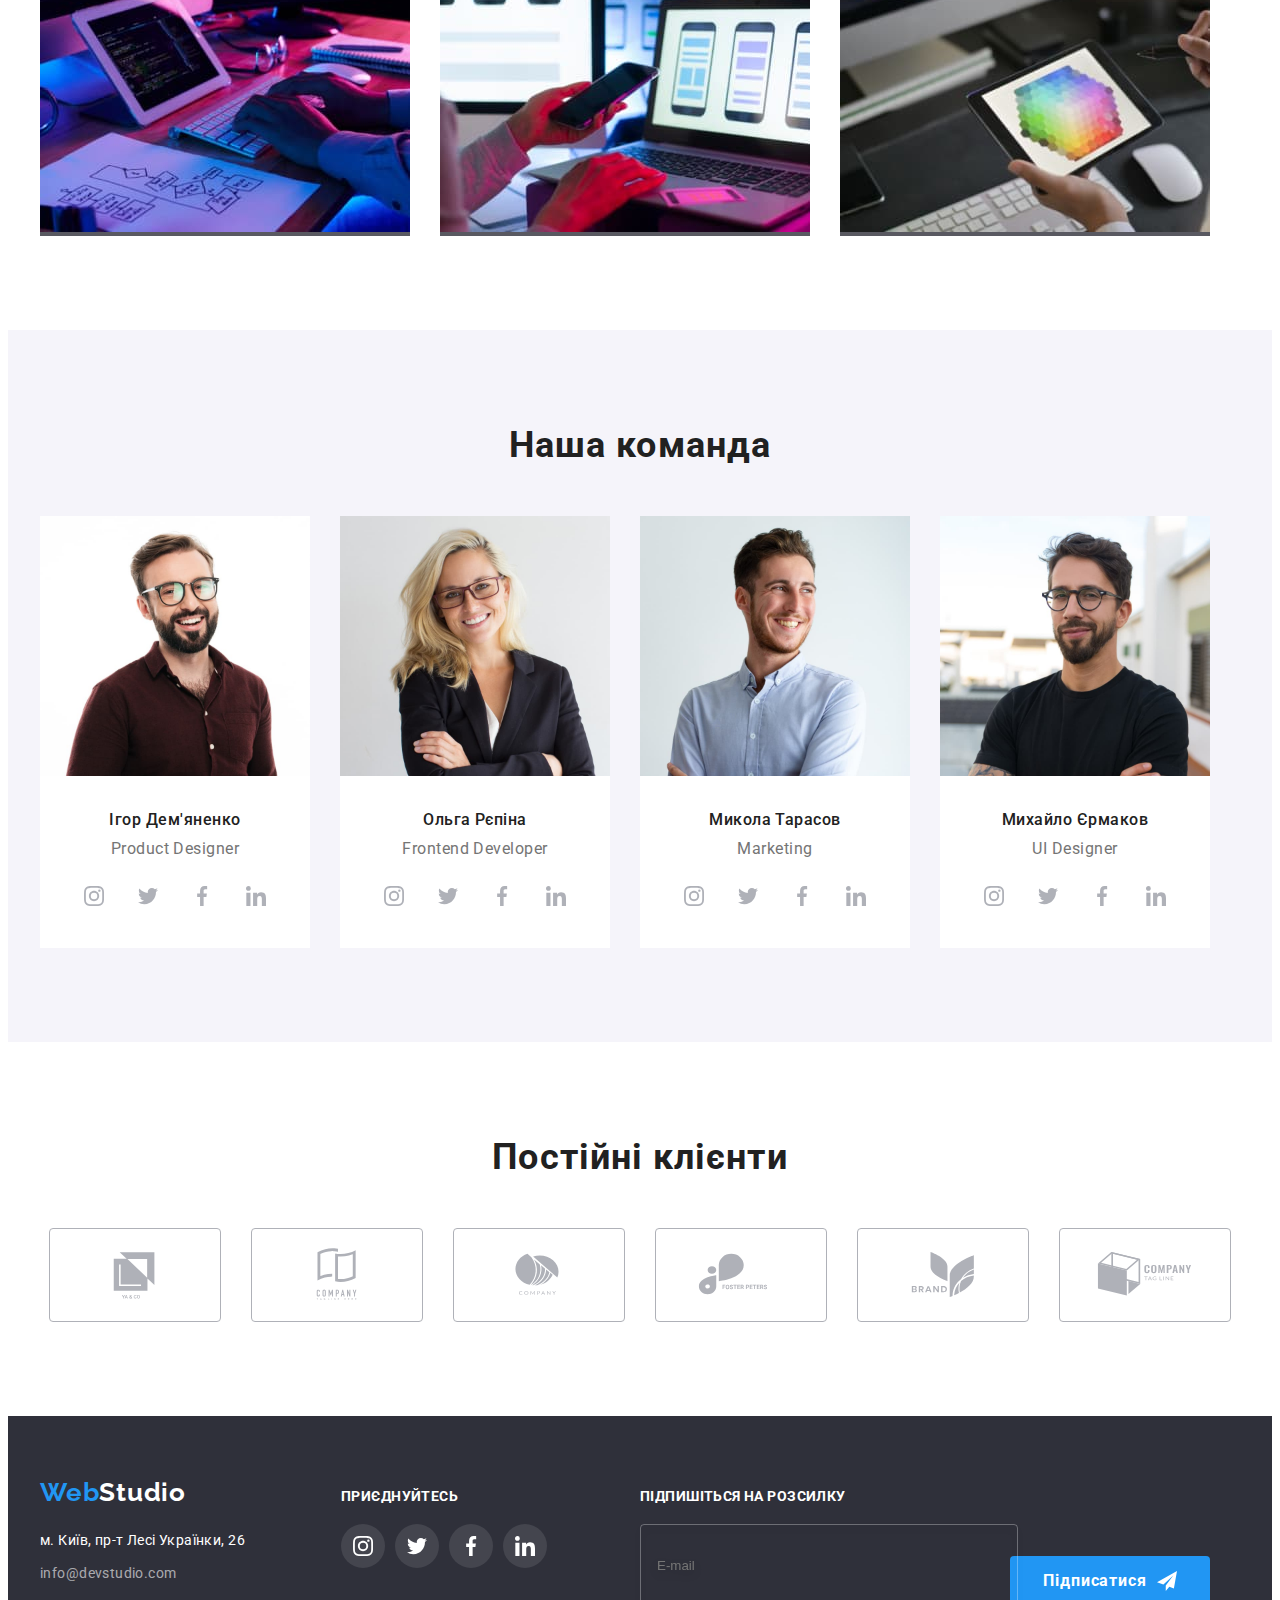
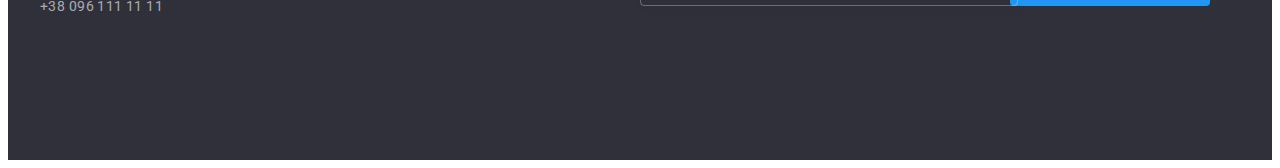
==== commit c016669d: "modal" ====
--- a/index.html
+++ b/index.html
@@ -492,7 +492,6 @@
                                     </li>
                                 </ul>
                         </div>
-                   
                 <div class="subscription_thumb_footer">
                     <p class="subscription">Підпишіться на розсилку</p>
                     <div class="subscription_form">
@@ -502,7 +501,7 @@
                                 <input class="form_email" 
                                 type="email" name="E-mail" 
                                 placeholder="E-mail">
-                        <button type="button" class="btn_subscription" data-modal-open>Підписатися
+                        <button type="submit" class="btn_subscription" data-modal-open>Підписатися
                             <a class="icon_footer_btn_link">
                                             <svg class="icon_footer_btn" width="20" height="20">
                                                 <use href="./images/sssymbol-defs.svg#-iconicon-send"><use/>
@@ -524,42 +523,46 @@
                 <use href="./images/sssymbol-defs.svg#-iconclose-black-18dp-2-1"></use>
             </svg>
         </button>
-        <strong class="title-modal-form">Залиште свої дані, ми вам передзвонимо</strong>
-        <form class="modal-form" name="modal-form">
-            <div class="modal-form-group" role="group">
-                <label class="modal-form-label" for="user_name">Ім'я</label>
-                    <div class="modal-form-wrapper">
-                        <input class="modal-form-field" type="text" name="user_name" id="user_name">
-                            <svg class="modal-form-field-icon" width="18" height="18">
-                                <use href="./images/sssymbol-defs.svg#-iconperson-black-18dp-1"><use/>
-                            </svg>
-                    </div>
-                    <label class="modal-form-label" for="user_phone">Телефон</label>
-                    <div class="modal-form-wrapper">
-                        <input class="modal-form-field" type="tel" name="user_phone" id="user_phone">
-                        <svg class="modal-form-field-icon" width="18" height="18">
-                            <use href="./images/sssymbol-defs.svg#-iconphone-black-18dp-1"><use/>
-                        </svg>
-                    </div>
-                    <label class="modal-form-label" for="user_mail">Пошта</label>
-                    <div class="modal-form-wrapper">
-                        <input class="modal-form-field" type="mail" name="user_mail" id="user_mail">
-                        <svg class="modal-form-field-icon" width="18" height="18">
-                            <use href="./images/sssymbol-defs.svg#-iconemail-black-18dp-1"><use/>
-                        </svg>
-                    </div>
-                    <label class="modal-form-label" for="user_message">Коментар</label>
-                    <textarea class="modal-form-message" name="user_message" id="user_message" cols="30" rows="10"></textarea>
+      <strong class="modal-label">Залиште свої дані, ми вам передзвонимо</strong>
+      <form class="modal-form" name="modal_form">
+        <div class="modal-form-group" role="group">
+            <label class="modal-form-label" for="user_name">Ім'я</label>
+            <div class="modal-form-wrapper">
+                <input class="modal-form-field" type="text" name="user_name" id="user_name">
+                <svg class="modal-form-icon" width="18" height="18">
+                    <use href="./images/sssymbol-defs.svg#-iconperson-black-18dp-1"></use>
+                </svg>
             </div>
-            <div class="modal-group-agreement" role="group">
-                <input class="form-checkbox" type="checkbox" id="user_agreement">
-            <div class="modal-form-agreement" role="group">
-                <label class="modal-form-agreement-discription" for="user_agreement">Погоджуюся з розсилкою та приймаю <a class="modal-form-agreement-link" href="">Умови договору</a> </label>
+            <label class="modal-form-label" for="user_phone">Телефон</label>
+            <div class="modal-form-wrapper">
+                <input class="modal-form-field" type="tel" name="user_phone" id="user_phone">
+                <svg class="modal-form-icon" width="18" height="18">
+                    <use href="./images/sssymbol-defs.svg#-iconphone-black-18dp-1"></use>
+                </svg>
             </div>
-      
-            <button type="submit" class="modal-form-btn">Відправити</button>
-   
-        </form>
+            <label class="modal-form-label" for="user_mail">Mail</label>
+            <div class="modal-form-wrapper">
+                <input class="modal-form-field" type="text" name="user_mail" id="user_mail">
+                <svg class="modal-form-icon" width="18" height="18">
+                    <use href="./images/sssymbol-defs.svg#-iconemail-black-18dp-1"></use>
+                </svg>
+            </div>
+            <label class="modal-form-label" for="user_message">Коментар</label>
+            <textarea 
+            class="modal-form-message" 
+            name="user_message" 
+            id="user_message" rows="6"
+            placeholder="Введіть текст"
+            ></textarea>
+        </div>
+        <div role="group" class="modal-form-agreement">
+            <input class="modal-form-checkbox" type="checkbox" id="user-agreement"/>
+            <label class="modal-form-agreement-desc" for="user-agreement">Погоджуюся з розсилкою та приймаю 
+                <a class="modal-form-agreement-link" href="">Умови договору</a>
+            </label>
+        </div>
+        <button class="modal-form-btn" type="submit">Відправити</button>
+      </form>
     </div>
        </div>
        <body>
--- a/css/style.css
+++ b/css/style.css
@@ -868,7 +868,12 @@
     padding-top: 10px;
     padding-left: 28px;
     padding-bottom: 10px;
-  padding-right: 28px;
+    padding-right: 28px;
+}
+.icon_footer_btn_link {
+    display: flex;
+    align-items: center;
+    justify-content: center;
 }
 .btn_subscription:hover, .btn_subscription:focus {
     box-shadow: 0px 4px 4px 0px rgba(0, 0, 0, 0.25);
@@ -921,10 +926,10 @@
 }
 .icon_footer_btn {
     margin-left: 10px;
-    margin-right: 13px;
-    display: flex;
-    margin-top: 13px;
-    margin-bottom: 13px;
+  
+    display: flex;
+  
+    align-items: center;
 
 }
 
@@ -948,7 +953,7 @@
     position: absolute;
     top: 50%;
     left: 50%;
-    transform: translateX(-50%) translateY(-50%);
+    transform: translateX(-50%) translateY(-50%); 
     width: 528px;
     min-height: 581px;
     background-color: var(--main-title-color);
@@ -985,119 +990,170 @@
     opacity: 0;
     transform:translateX(-50%) translateY(-70%);
 }
-.title-modal-form {
-    display: flex;
-    font-weight: 700;
+.modal-form {
+    margin-left: 40px;
+    margin-right: 40px;
+}
+.modal-label {
+    display: block;
+    text-align: center;
+    margin-bottom: 12px;
+    margin-left: 40px;
+    margin-right: 40px;
+    margin-top: 34px;
     font-size: 20px;
-    line-height: 23px;
+    line-height: calc(23/20);
     text-align: center;
     letter-spacing: 0.03em;
     color: #212121;
-    align-items: center;
-    justify-content: center;
-    margin-left: 41px;
-    margin-right: 39px;
-    margin-top: 34px;
-}
-
+}
 .modal-form-label {
     display: block;
     font-size: 12px;
     line-height: calc(14/12);
     letter-spacing: 0.01em;
     color: #757575;
+    margin-bottom: 4px;
+    margin-top: 0;
+}
+.modal-form-wrapper {
+    position: relative;
+    margin-bottom: 10px;
 }
 .modal-form-field {
+    display: flex;
+    justify-content: center;
+    align-items: center;
     width: 448px;
     height: 40px;
-    border: 1px solid;
-    color: rgb(33, 33, 33, 0.2);
     border-radius: 4px;
+    border: 1px solid rgba(33, 33, 33, 0.2);
     padding-left: 42px;
     padding-right: 42px;
-    transition-property: border-color, box-shadow;
+    transition-property: box-shadow, outline;
     transition-duration: 250ms, 250ms;
     transition-timing-function: cubic-bezier(0.4, 0, 0.2, 1);
     transition-delay: 0ms;
-
+    margin-bottom: 10px;
+    background: #FFFFFF;
 }
 .modal-form-field:focus {
-    border-color: var(--button-color);
+    outline: 1px solid var(--button-color);
     box-shadow: 0px 4px 4px rgba(0, 0, 0, 0.25);
 }
-.modal-form-wrapper {
-    position: relative;
+.modal-form-icon {
+    position: absolute;
+    top: 50%;
+    left: 12px;
+    transform: translateY(-50%);
+    fill: #212121;
+    width: 18px;
+    height: 18px;
+    transition-property: box-shadow, fill;
+    transition-duration: 250ms, 250ms;
+    transition-timing-function: cubic-bezier(0.4, 0, 0.2, 1);
+    transition-delay: 0ms;
   
 }
-.modal-form-field-icon {
-    display: flex;
-    justify-content: center;
-    top: 50%;
-    left: 0;
-    transform: translateY(-50%);
-    transition-property: fill;
-    transition-duration: 250ms;
-    transition-timing-function: cubic-bezier(0.4, 0, 0.2, 1);
-    transition-delay: 0ms;
-    position: absolute;
-}
-.modal-form-field-icon + .modal-form-field:focus {
-fill: var(--button-color);
-}
-.modal-form-message {
-    width: 100%;
+.modal-form-field:focus +.modal-form-icon {
+    fill:  var(--button-color);
+    box-shadow: 0px 4px 4px rgba(0, 0, 0, 0.25);
+}
+.modal-form-message{
+    display: block;
+    width: 448px;
     height: 120px;
+    resize: none;
+    border-radius: 4px;
     border: 1px solid rgba(33, 33, 33, 0.2);
-    border-radius: 4px;
-    transition-property: border-color, box-shadow;
+    transition-property: box-shadow, outline;
     transition-duration: 250ms, 250ms;
     transition-timing-function: cubic-bezier(0.4, 0, 0.2, 1);
     transition-delay: 0ms;
-    padding-top: 12px;
-    padding-bottom: 12px;
     padding-left: 16px;
     padding-right: 16px;
-    display: block;
+    padding-bottom: 12px;
+    padding-top: 12px;
+    font-size: 12px;
 }
 .modal-form-message:focus {
-    border-color: var(--button-color);
+    outline: 1px solid var(--button-color);
     box-shadow: 0px 4px 4px rgba(0, 0, 0, 0.25);
 }
+.modal-form-btn {
+    background-color: var(--button-color);
+    color: var(--main-title-color);
+    font-size: 16px;
+    line-height: calc(30/16);
+    display: flex;
+    align-items: center;
+    text-align: center;
+    letter-spacing: 0.06em;
+    width: 200px;
+    height: 50px;
+    border-radius: 4px;
+    padding: 10px 52px;
+    transition-property: box-shadow;
+    transition-duration: 250ms;
+    transition-timing-function: cubic-bezier(0.4, 0, 0.2, 1);
+    transition-delay: 0ms;
+    margin-left: 122px;
+    margin-right: 122px;
+    margin-top: 28px;
+    cursor: pointer;
+}
+.modal-form-btn:hover, .modal-form-btn:focus {
+    box-shadow: 0px 4px 4px rgba(0, 0, 0, 0.25);
+}
 .modal-form-group {
-    margin-top: 12px;
-    margin-left: 41px;
-    margin-right: 39px;
     margin-bottom: 22px;
-    gap: 10px;
-
-}
-.modal-group-agreement {
-    display: flex;
-    align-items: center;
-    gap: 10px;
-    justify-content: center;
-}
-.modal-form-agreement-discription {
-    font-weight: 400;
+}
+/*AGREEMENT*/
+.modal-form-agreement {
+    display: flex;
+    align-items: center;    
+    justify-content: center;
+    gap: 7px;
+    margin-bottom: 28px;
+}
+.modal-form-agreement-desc {
     font-size: 14px;
     line-height: calc(24/14);
     letter-spacing: 0.03em;
-    color: #757575;
-    margin-top: 22px;
-    transition-property: color;
-    transition-duration: 250ms, 250ms;
-    transition-timing-function: cubic-bezier(0.4, 0, 0.2, 1);
-    transition-delay: 0ms;
-    display: flex;
-    align-items: center;
-}
-.modal-form-agreement-discription:focus {
-    color: var(--button-color);
+    color: #757575; 
 }
 .modal-form-agreement-link {
     color: var(--button-color);
 }
-
-.form-checkbox {
+.modal-form-checkbox {
     appearance: none;
+    width: 16px;
+    height: 15px;
+    
+    outline: 1px solid transparent;
+    outline-offset: -1px;
+    border: 1px solid #212121;
+    background-position: center;
+    background-repeat: no-repeat;
+    background-size: 0;
+    transition-property:  background-size, background-color,  outline-color;
+    transition-duration: 250ms, 250ms, 250ms;
+    transition-timing-function: cubic-bezier(0.4, 0, 0.2, 1);
+    transition-delay: 0ms;
+}
+.modal-form-checkbox:checked {
+    outline-color: #2196F3;
+    background-color: #2196F3;
+    background-image: url("data:image/svg+xml,%3Csvg width='13' height='10' viewBox='0 0 13 10' fill='none' xmlns='http://www.w3.org/2000/svg'%3E%3Cpath d='M1.95703 4.75166L1.88825 4.68604L1.81923 4.75141L0.93123 5.59258L0.854858 5.66492L0.930974 5.73753L4.42671 9.07236L4.49574 9.1382L4.56476 9.07236L12.069 1.91352L12.1449 1.84116L12.069 1.76881L11.1873 0.927644L11.1183 0.861826L11.0493 0.927611L4.49577 7.17353L1.95703 4.75166Z' fill='white' stroke='white' stroke-width='0.2'/%3E%3C/svg%3E%0A");
+    background-size: 11px 8px;
+}
+.footer-icon {
+    transition-property:  fill, box-shadow;
+    transition-duration: 250ms, 250ms;
+    transition-timing-function: cubic-bezier(0.4, 0, 0.2, 1);
+    transition-delay: 0ms;
+}
+.footer-icon:focus, .footer-icon:hover {
+    fill: #2196F3;
+    box-shadow: 0px 4px 4px rgba(0, 0, 0, 0.25);
 }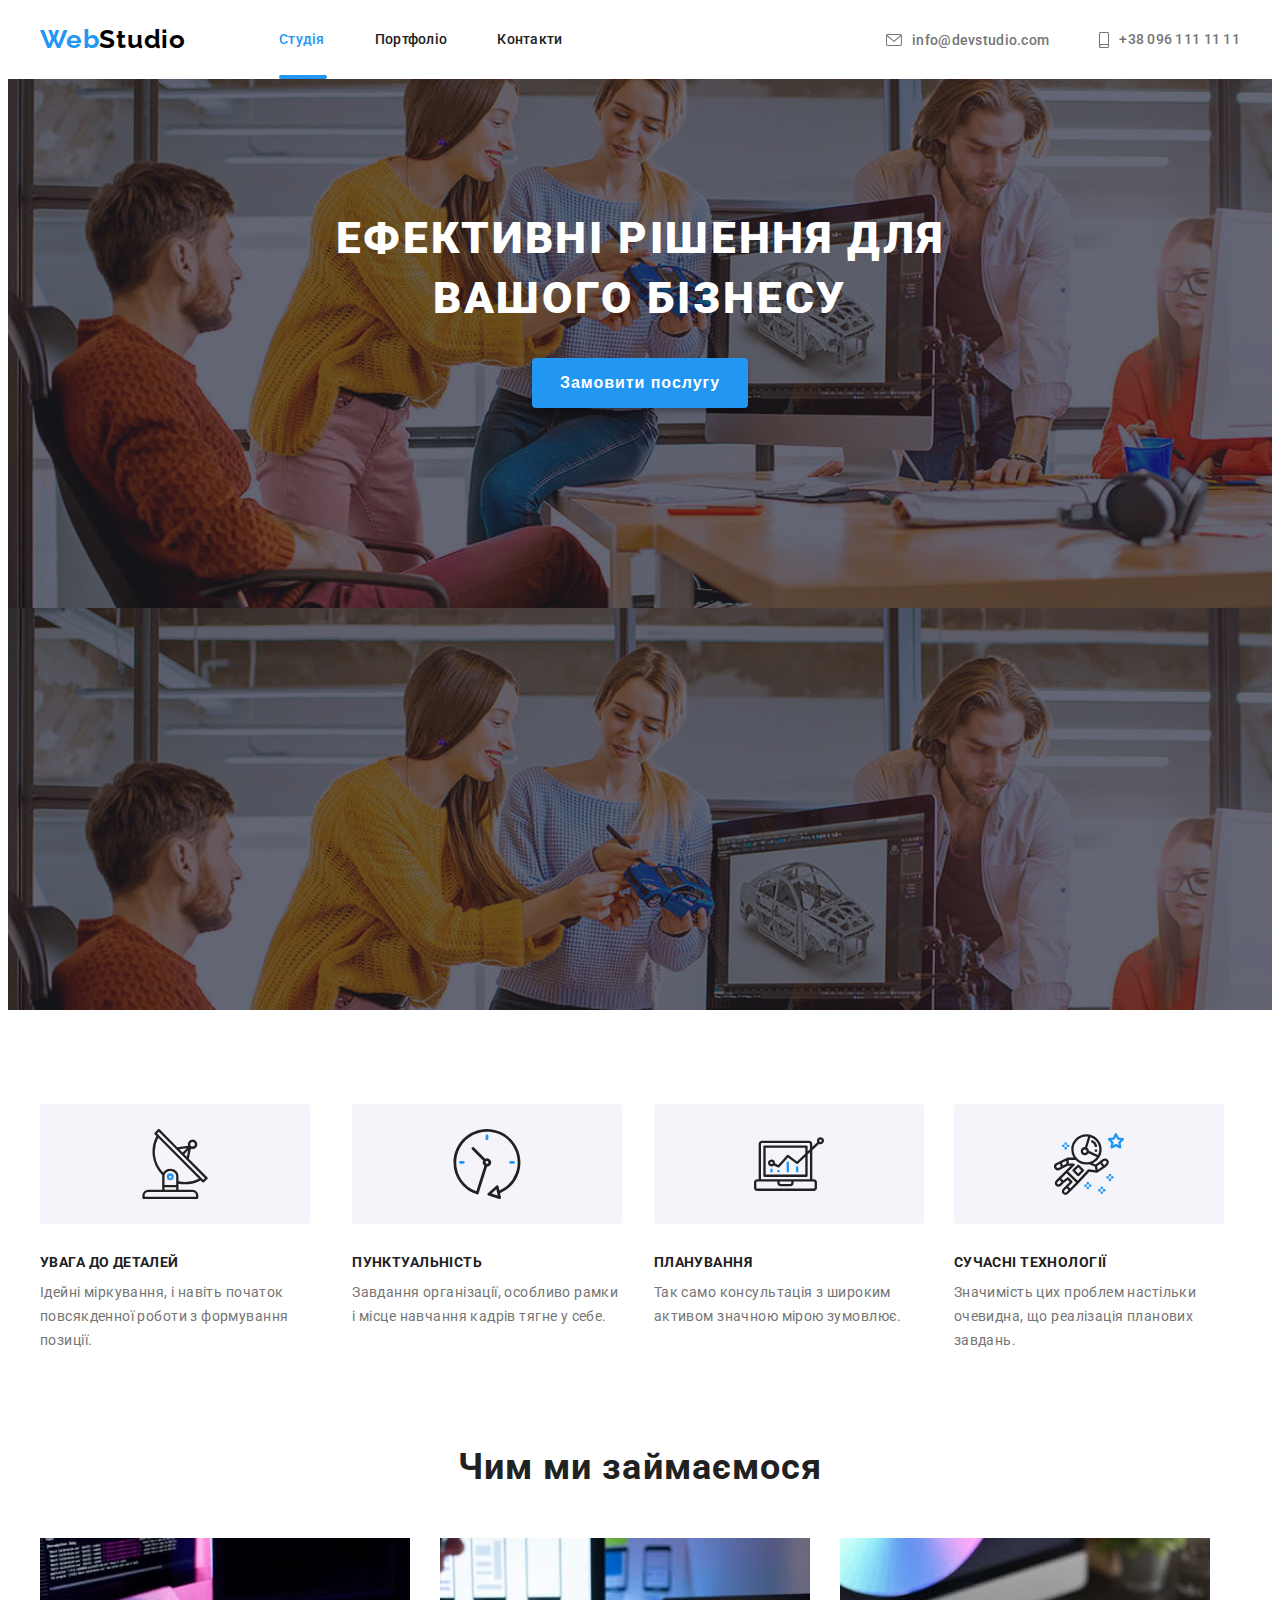
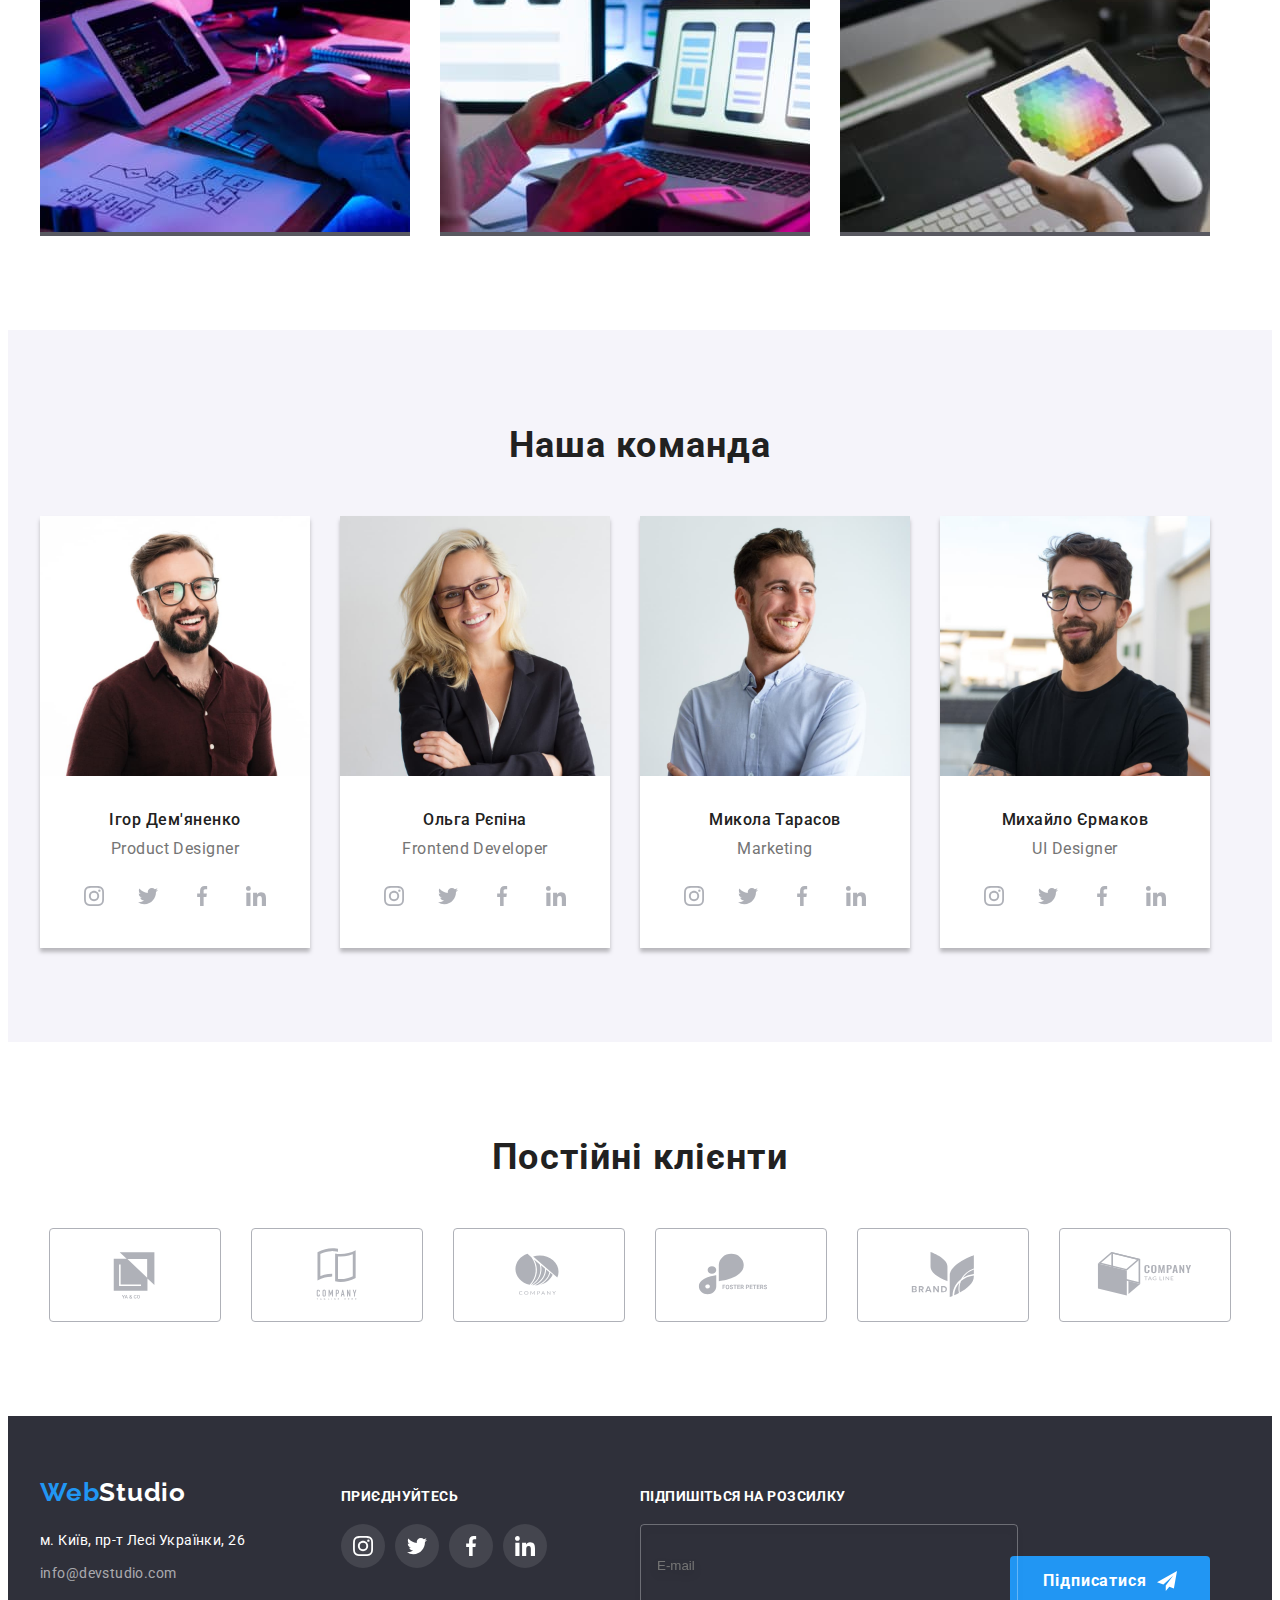
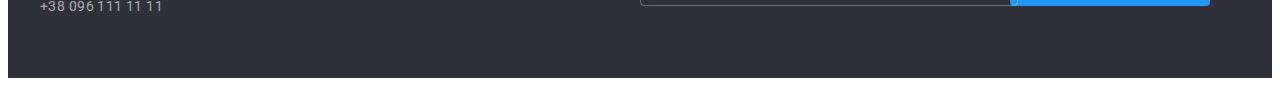
==== commit b95e4d69: "виправлення" ====
--- a/index.html
+++ b/index.html
@@ -540,7 +540,7 @@
                     <use href="./images/sssymbol-defs.svg#-iconphone-black-18dp-1"></use>
                 </svg>
             </div>
-            <label class="modal-form-label" for="user_mail">Mail</label>
+            <label class="modal-form-label" for="user_mail">Пошта</label>
             <div class="modal-form-wrapper">
                 <input class="modal-form-field" type="text" name="user_mail" id="user_mail">
                 <svg class="modal-form-icon" width="18" height="18">
--- a/css/style.css
+++ b/css/style.css
@@ -205,6 +205,7 @@
     font-weight: 700;
     font-size: 16px;
     line-height: calc(30/16);
+    letter-spacing: 0.06em;
     display: flex;
     text-align: center;
     align-items: center;
@@ -215,15 +216,13 @@
     cursor: pointer;
     display: block;
     margin: 0 auto;
-    transition-property: color border;
-    transition-duration: 250ms;
-    transition-timing-function: cubic-bezier(0.4, 0, 0.2, 1);
-    transition-delay: 0ms;
-}
-.hero_btn:hover, .hero_btn:focus  {
-    border-color: var(--main-title-color);
-    color: var(--main-title-color);
-}
+    transition-property: box-shadow;
+    transition-duration: 250ms;
+    transition-timing-function: cubic-bezier(0.4, 0, 0.2, 1);
+    transition-delay: 0ms;
+    border: none;
+}
+
 .hero_btn:hover, .hero_btn:focus {
     box-shadow: 0px 4px 4px 0px rgba(0, 0, 0, 0.25); 
 }
@@ -806,15 +805,10 @@
 }
 .container_team_name {
     background-color: #FFFFFF;
-    transition-property: box-shadow;
-    transition-duration: 250ms;
-    transition-timing-function: cubic-bezier(0.4, 0, 0.2, 1);
-    transition-delay: 0ms;
-}
-
-.container_team_name:focus,  .container_team_name:hover {
     box-shadow: 0px 4px 4px 0px rgba(0, 0, 0, 0.25);
 }
+
+
 .hero_section_container_client {
     padding-top: 94px;
     padding-bottom: 94px;
@@ -835,15 +829,15 @@
     scroll-behavior: smooth;
 }
 .subscription {
-margin-top: 0;
-font-family: 'Roboto';
-font-style: normal;
-font-weight: 700;
-font-size: 14px;
-line-height: 16px;
-letter-spacing: 0.03em;
-text-transform: uppercase;
-color: #FFFFFF;
+    margin-top: 0;
+    font-family: 'Roboto';
+    font-style: normal;
+    font-weight: 700;
+    font-size: 14px;
+    line-height: 16px;
+    letter-spacing: 0.03em;
+    text-transform: uppercase;
+    color: #FFFFFF;
 
 }
 .btn_subscription {
@@ -881,7 +875,6 @@
 .subscription_thumb_footer {
     display:block;
     margin-right: 0;
-    margin-bottom: 94px;
     padding-left: 0;
     padding: 0;
     margin-left: 93px;
@@ -926,9 +919,7 @@
 }
 .icon_footer_btn {
     margin-left: 10px;
-  
-    display: flex;
-  
+    display: flex;
     align-items: center;
 
 }
@@ -943,6 +934,7 @@
     background-color: rgba(25, 28, 38, 0.4);
     z-index: 100;
     transition: opacity 250ms cubic-bezier(0.4, 0, 0.2, 1), visibility 250ms cubic-bezier(0.4, 0, 0.2, 1) linear;
+    
 }
 .backdrop.is-hidden {
     opacity: 0;
@@ -958,11 +950,11 @@
     min-height: 581px;
     background-color: var(--main-title-color);
     box-shadow: (0px 4px 4px rgba(0, 0, 0, 0.25));
-    transition-property: opacity;
-    transition-duration: 250ms;
-    transition-timing-function: cubic-bezier(0.4, 0, 0.2, 1);
-    transition-delay: 0ms;
-
+    transition-property: opacity, transform;
+    transition-duration: 250ms, 250ms;
+    transition-timing-function: cubic-bezier(0.4, 0, 0.2, 1);
+    transition-delay: 0ms;
+    transition: opacity 250ms cubic-bezier(0.4, 0, 0.2, 1), visibility 250ms cubic-bezier(0.4, 0, 0.2, 1) linear;
 }
 .modal-btn {
     position: absolute;
@@ -1030,16 +1022,17 @@
     border: 1px solid rgba(33, 33, 33, 0.2);
     padding-left: 42px;
     padding-right: 42px;
-    transition-property: box-shadow, outline;
+    transition-property:  outline;
     transition-duration: 250ms, 250ms;
     transition-timing-function: cubic-bezier(0.4, 0, 0.2, 1);
     transition-delay: 0ms;
     margin-bottom: 10px;
+    color: #000000;
     background: #FFFFFF;
 }
 .modal-form-field:focus {
     outline: 1px solid var(--button-color);
-    box-shadow: 0px 4px 4px rgba(0, 0, 0, 0.25);
+  
 }
 .modal-form-icon {
     position: absolute;
@@ -1049,16 +1042,15 @@
     fill: #212121;
     width: 18px;
     height: 18px;
-    transition-property: box-shadow, fill;
+    transition-property: fill;
     transition-duration: 250ms, 250ms;
     transition-timing-function: cubic-bezier(0.4, 0, 0.2, 1);
     transition-delay: 0ms;
   
 }
 .modal-form-field:focus +.modal-form-icon {
-    fill:  var(--button-color);
-    box-shadow: 0px 4px 4px rgba(0, 0, 0, 0.25);
-}
+    fill:  var(--button-color); }
+   
 .modal-form-message{
     display: block;
     width: 448px;
@@ -1066,7 +1058,7 @@
     resize: none;
     border-radius: 4px;
     border: 1px solid rgba(33, 33, 33, 0.2);
-    transition-property: box-shadow, outline;
+    transition-property: outline;
     transition-duration: 250ms, 250ms;
     transition-timing-function: cubic-bezier(0.4, 0, 0.2, 1);
     transition-delay: 0ms;
@@ -1078,7 +1070,7 @@
 }
 .modal-form-message:focus {
     outline: 1px solid var(--button-color);
-    box-shadow: 0px 4px 4px rgba(0, 0, 0, 0.25);
+   
 }
 .modal-form-btn {
     background-color: var(--button-color);
@@ -1092,6 +1084,7 @@
     width: 200px;
     height: 50px;
     border-radius: 4px;
+    border: none;
     padding: 10px 52px;
     transition-property: box-shadow;
     transition-duration: 250ms;
@@ -1101,10 +1094,12 @@
     margin-right: 122px;
     margin-top: 28px;
     cursor: pointer;
+    font-weight: 700;
 }
 .modal-form-btn:hover, .modal-form-btn:focus {
     box-shadow: 0px 4px 4px rgba(0, 0, 0, 0.25);
 }
+
 .modal-form-group {
     margin-bottom: 22px;
 }
@@ -1129,7 +1124,6 @@
     appearance: none;
     width: 16px;
     height: 15px;
-    
     outline: 1px solid transparent;
     outline-offset: -1px;
     border: 1px solid #212121;
@@ -1148,12 +1142,11 @@
     background-size: 11px 8px;
 }
 .footer-icon {
-    transition-property:  fill, box-shadow;
+    transition-property:  fill;
     transition-duration: 250ms, 250ms;
     transition-timing-function: cubic-bezier(0.4, 0, 0.2, 1);
     transition-delay: 0ms;
 }
 .footer-icon:focus, .footer-icon:hover {
     fill: #2196F3;
-    box-shadow: 0px 4px 4px rgba(0, 0, 0, 0.25);
 }